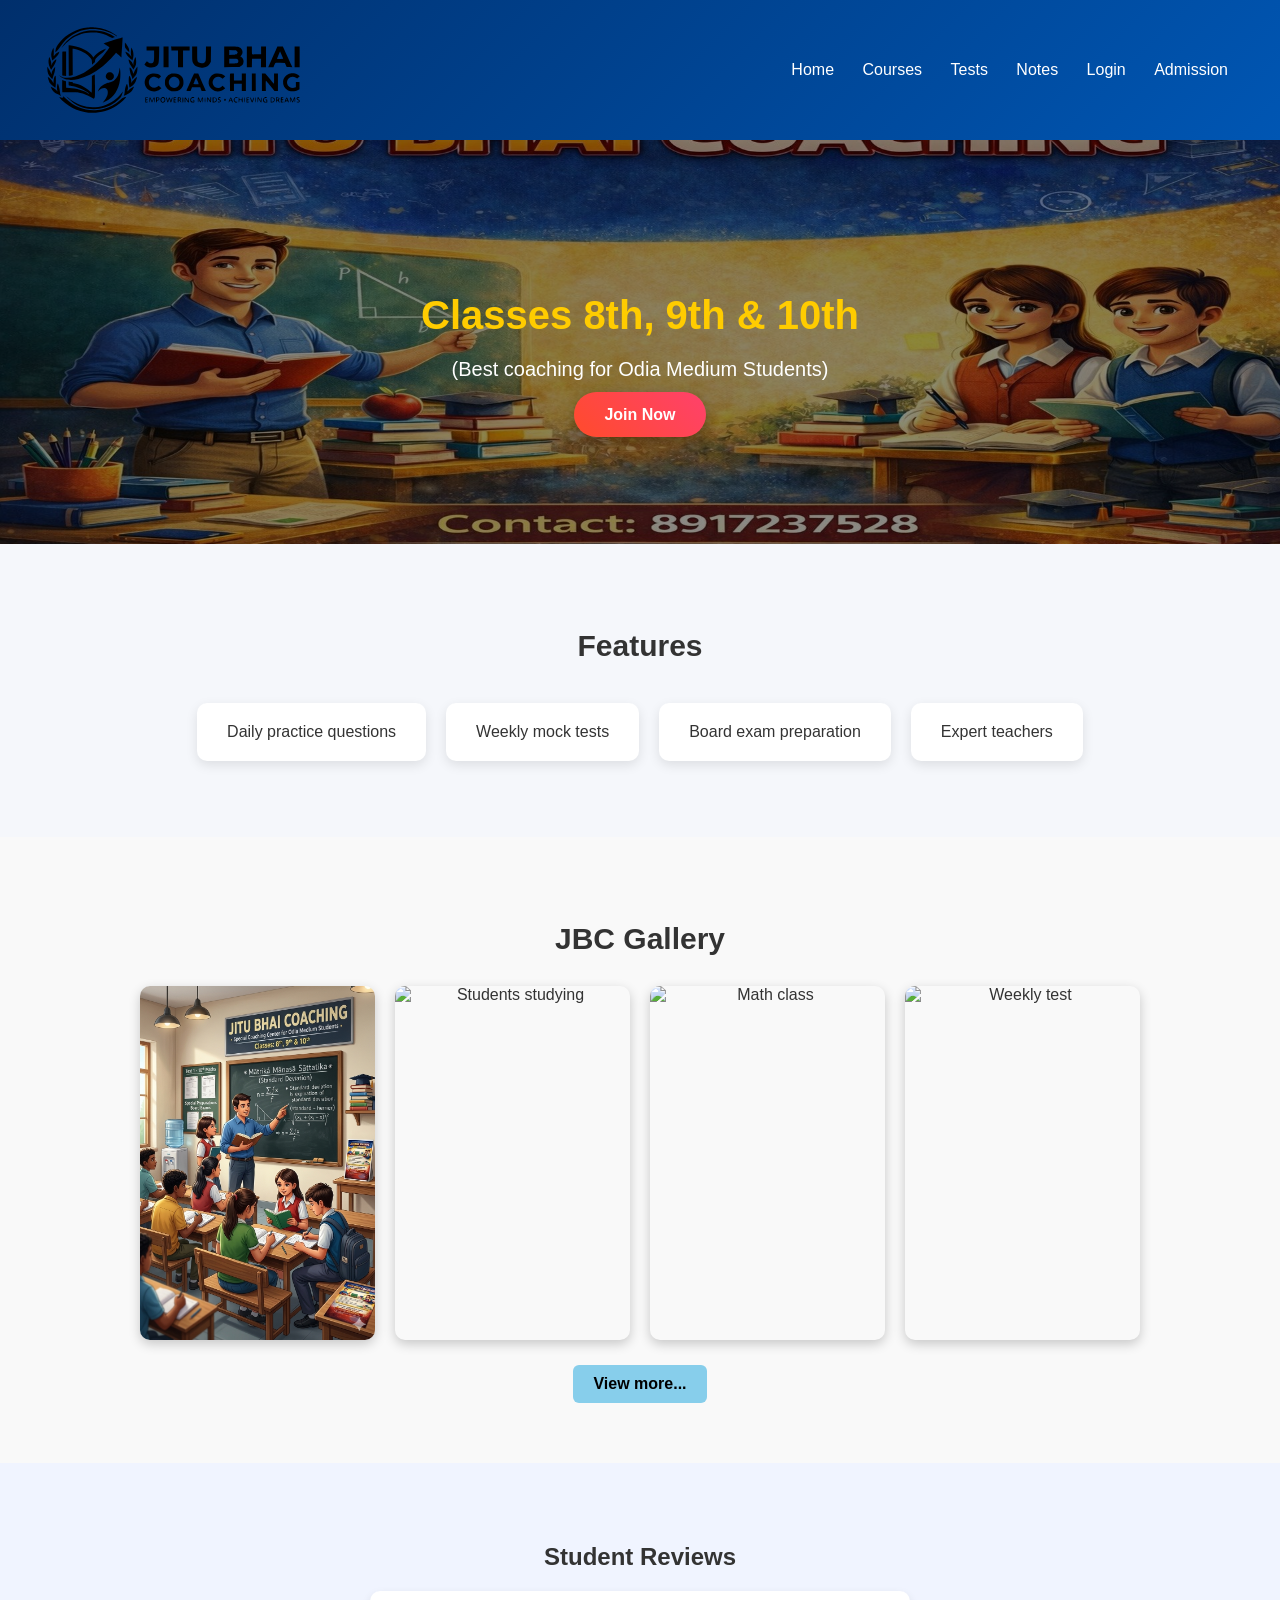
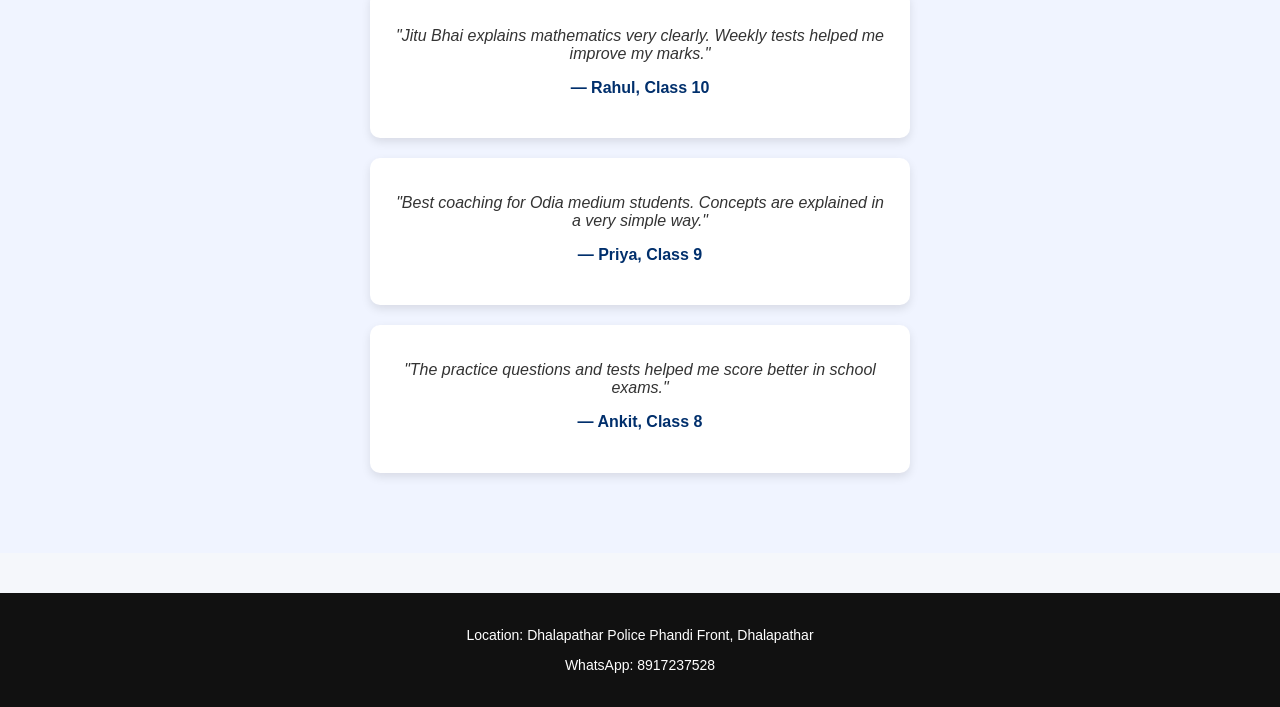
==== index.html @ 5bc45922 "Update index.html" ====
<!DOCTYPE html>
<html>
<head>

<title>Jitu Bhai Coaching</title>

<link rel="stylesheet" href="css/style.css">

</head>

<body>

<header>

<div class="logo-container">
<img src="images/logo.svg" class="logo">
</div>

<nav>

<a href="index.html">Home</a>
<a href="courses.html">Courses</a>
<a href="tests.html">Tests</a>
<a href="materials.html">Notes</a>
<a href="login.html">Login</a>
<a href="admission.html">Admission</a>

</nav>

</header>

<section class="hero">

<h2 class="hero-title">Classes 8th, 9th & 10th</h2>

<p class="hero-subtitle">(Best coaching for Odia Medium Students)</p>

<a class="btn" href="register.html">Join Now</a>

</section>

<section class="features">

<h2>Features</h2>

<ul>

<li>Daily practice questions</li>
<li>Weekly mock tests</li>
<li>Board exam preparation</li>
<li>Expert teachers</li>

</ul>

</section>

<section class="gallery">

<h2>JBC Gallery</h2>

<div class="gallery-container">

<img src="images/class1.jpg" alt="Classroom teaching">
<img src="images/class2.jpg" alt="Students studying">
<img src="images/class3.jpg" alt="Math class">
<img src="images/class4.jpg" alt="Weekly test">

</div>

<a href="gallery.html" class="view-more">View more...</a>

</section>

<section class="testimonials">

<h2>Student Reviews</h2>

<div class="testimonial">

<p>"Jitu Bhai explains mathematics very clearly. Weekly tests helped me improve my marks."</p>
<h4>— Rahul, Class 10</h4>

</div>

<div class="testimonial">

<p>"Best coaching for Odia medium students. Concepts are explained in a very simple way."</p>
<h4>— Priya, Class 9</h4>

</div>

<div class="testimonial">

<p>"The practice questions and tests helped me score better in school exams."</p>
<h4>— Ankit, Class 8</h4>

</div>

</section>

  
<footer>

<p>Location: Dhalapathar Police Phandi Front, Dhalapathar</p>
<p>WhatsApp: 8917237528</p>

</footer>

</body>
</html>
---- css/style.css ----
/* GENERAL */

body{
font-family: 'Segoe UI', Arial, sans-serif;
margin:0;
background:#f5f7fb;
color:#333;
}

/* HEADER */
.logo-container{
display:flex;
align-items:center;
gap:10px;
}

.logo{
max-height:90px;
width:auto;
}

header{
background:linear-gradient(135deg,#002f6c,#0056b3);
color:white;
padding:10px 40px;
display:flex;
justify-content:space-between;
align-items:center;
min-height:120px;
}

header h1{
margin:0;
font-size:26px;
letter-spacing:1px;
}

/* NAVIGATION */

nav a{
color:white;
margin:0 12px;
text-decoration:none;
font-weight:500;
position:relative;
}

nav a::after{
content:"";
position:absolute;
width:0%;
height:2px;
left:0;
bottom:-4px;
background:white;
transition:0.3s;
}

nav a:hover::after{
width:100%;
}

/* HERO SECTION */

.hero{
position:relative;
background:url("../images/banner.jpg");
background-size:cover;
background-position:center;
text-align:center;
padding:120px 20px;
}

/* DARK OVERLAY */

.hero::before{
content:"";
position:absolute;
top:0;
left:0;
width:100%;
height:100%;
background:rgba(0,0,0,0.45);
}

/* HERO TEXT */

.hero-title{
position:relative;
color:#ffcc00;
font-size:40px;
margin-bottom:10px;
}

.hero-subtitle{
position:relative;
color:white;
font-size:20px;
margin-bottom:25px;
}

/* BUTTON */

.btn{
position:relative;
background:linear-gradient(45deg,#ff4b2b,#ff416c);
color:white;
padding:14px 30px;
border-radius:30px;
text-decoration:none;
font-weight:bold;
box-shadow:0 4px 12px rgba(0,0,0,0.3);
transition:0.3s;
}

.btn:hover{
transform:translateY(-3px);
box-shadow:0 6px 18px rgba(0,0,0,0.4);
}

/* FEATURES SECTION */

.features{
padding:60px 20px;
text-align:center;
}

.features h2{
font-size:30px;
margin-bottom:40px;
}

/* FEATURE LIST AS CARDS */

.features ul{
list-style:none;
padding:0;
display:flex;
flex-wrap:wrap;
justify-content:center;
gap:20px;
}

.features li{
background:white;
padding:20px 30px;
border-radius:10px;
box-shadow:0 4px 12px rgba(0,0,0,0.1);
font-weight:500;
transition:0.3s;
}

.features li:hover{
transform:translateY(-5px);
box-shadow:0 6px 18px rgba(0,0,0,0.15);
}

/* FOOTER */

footer{
background:#111;
color:white;
text-align:center;
padding:20px;
margin-top:40px;
font-size:14px;
}

/* MOBILE RESPONSIVE */

@media(max-width:768px){

header{
min-height:90px;
flex-direction:column;
text-align:center;
}

.logo{
max-height:70px;
}

.hero-title{
font-size:30px;
}

.hero-subtitle{
font-size:18px;
}

.features ul{
flex-direction:column;
}

}

/* COURSE PAGE HEADER */

.course-header{
text-align:center;
padding:40px;
background:linear-gradient(135deg,#0044cc,#007bff);
color:white;
}

/* COURSE CONTAINER */

.course-container{
display:flex;
justify-content:center;
gap:30px;
padding:50px;
flex-wrap:wrap;
}

/* COURSE CARDS */

.course-card{
background:white;
width:260px;
padding:25px;
border-radius:12px;
text-align:center;
box-shadow:0 6px 20px rgba(0,0,0,0.15);
transition:0.3s;
}

.course-card:hover{
transform:translateY(-8px);
}

/* COURSE TITLE */

.course-card h2{
color:#002f6c;
margin-bottom:15px;
}

/* COURSE LIST */

.course-card ul{
list-style:none;
padding:0;
}

.course-card li{
padding:6px 0;
}

/* BUTTON */

.course-btn{
display:inline-block;
margin-top:15px;
padding:10px 20px;
background:#ff4b2b;
color:white;
text-decoration:none;
border-radius:6px;
font-weight:bold;
}

.course-btn:hover{
background:#e6391f;
}

.testimonials{
background:#f0f4ff;
padding:60px 20px;
text-align:center;
}

.testimonial{
background:white;
max-width:500px;
margin:20px auto;
padding:20px;
border-radius:10px;
box-shadow:0 4px 10px rgba(0,0,0,0.1);
}

.testimonial p{
font-style:italic;
}

.testimonial h4{
margin-top:10px;
color:#002f6c;
}

.gallery{
padding:60px 20px;
text-align:center;
background:#f9f9f9;
}

.gallery h2{
margin-bottom:30px;
font-size:30px;
}

.gallery-container{
display:grid;
grid-template-columns:repeat(auto-fit,minmax(200px,1fr));
gap:20px;
max-width:1000px;
margin:auto;
}

.gallery-container img{
width:100%;
border-radius:10px;
box-shadow:0 4px 12px rgba(0,0,0,0.2);
transition:0.3s;
}

.gallery-container img:hover{
transform:scale(1.05);
}

.view-more{
display:inline-block;
margin-top:25px;
padding:10px 20px;
background:skyblue;
color:black;
text-decoration:none;
font-weight:bold;
border-radius:6px;
transition:0.3s;
}

.view-more:hover{
background:#5ec6e8;
}
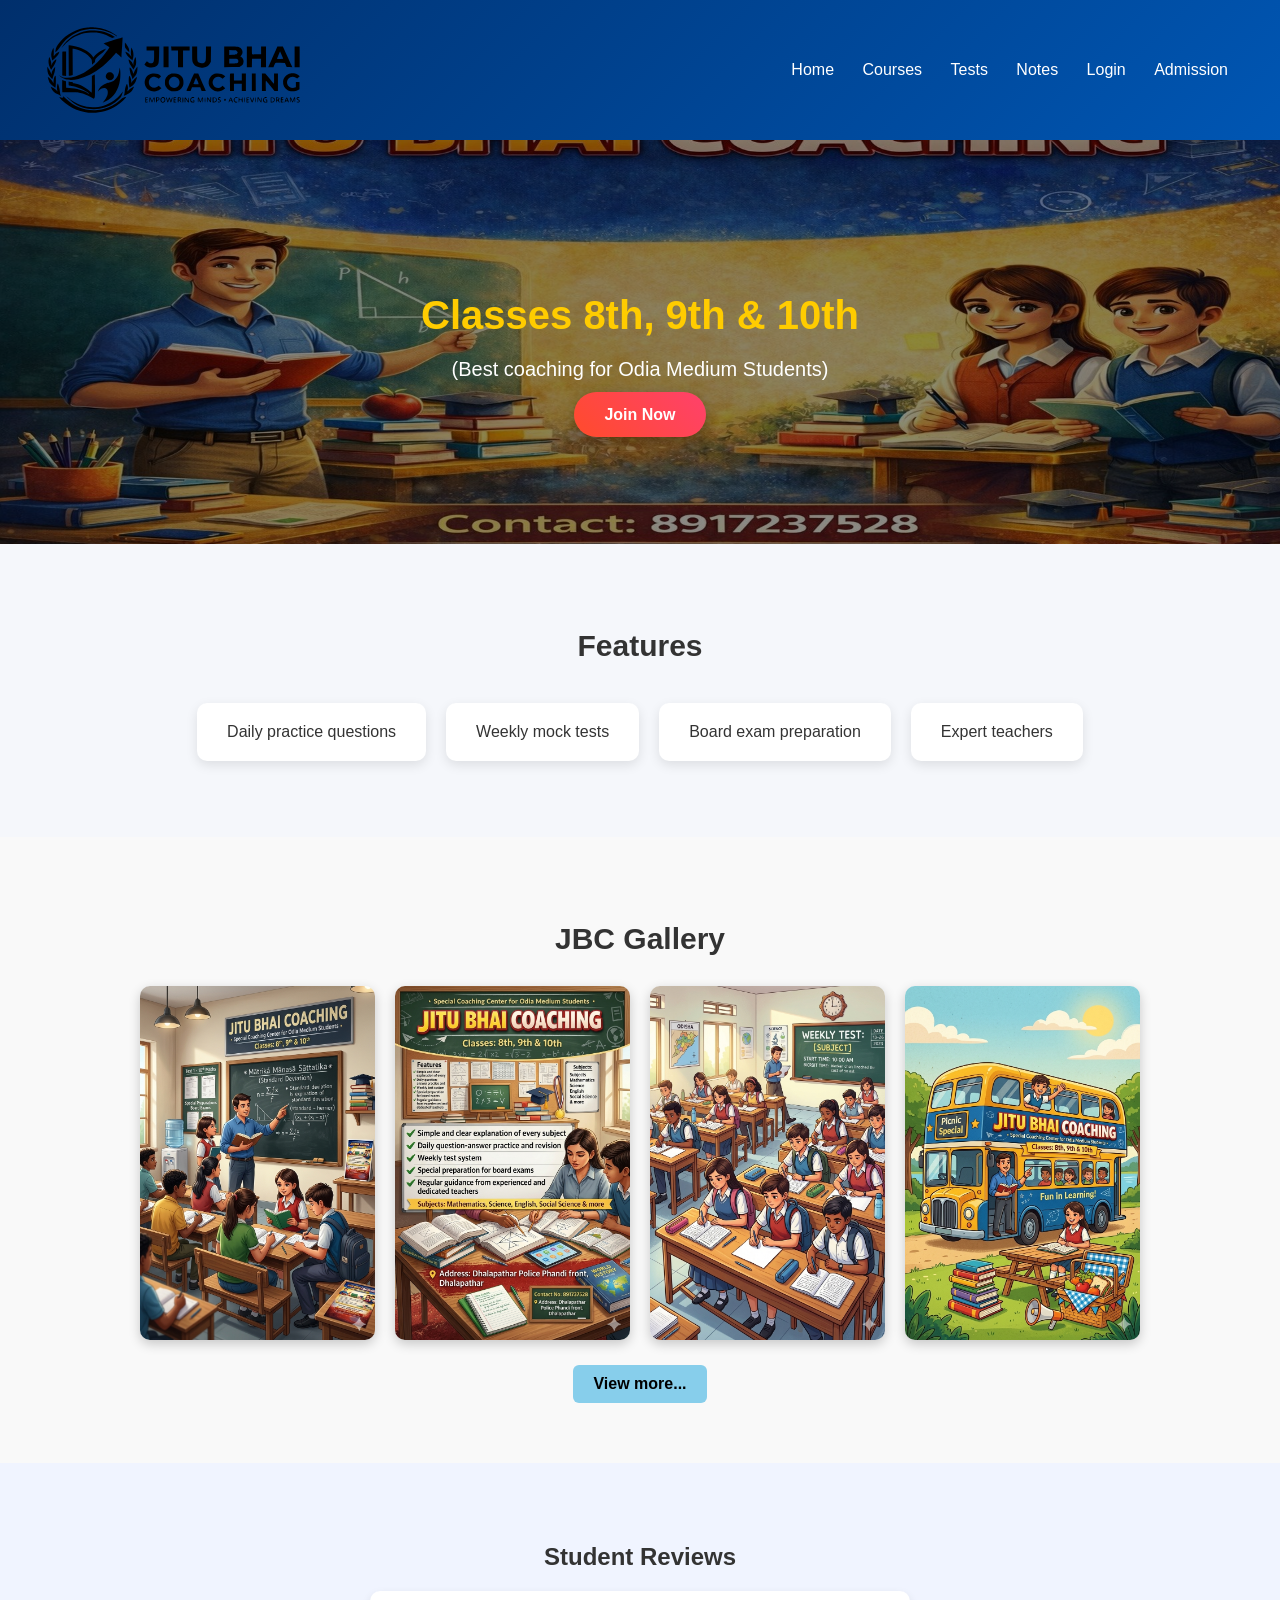
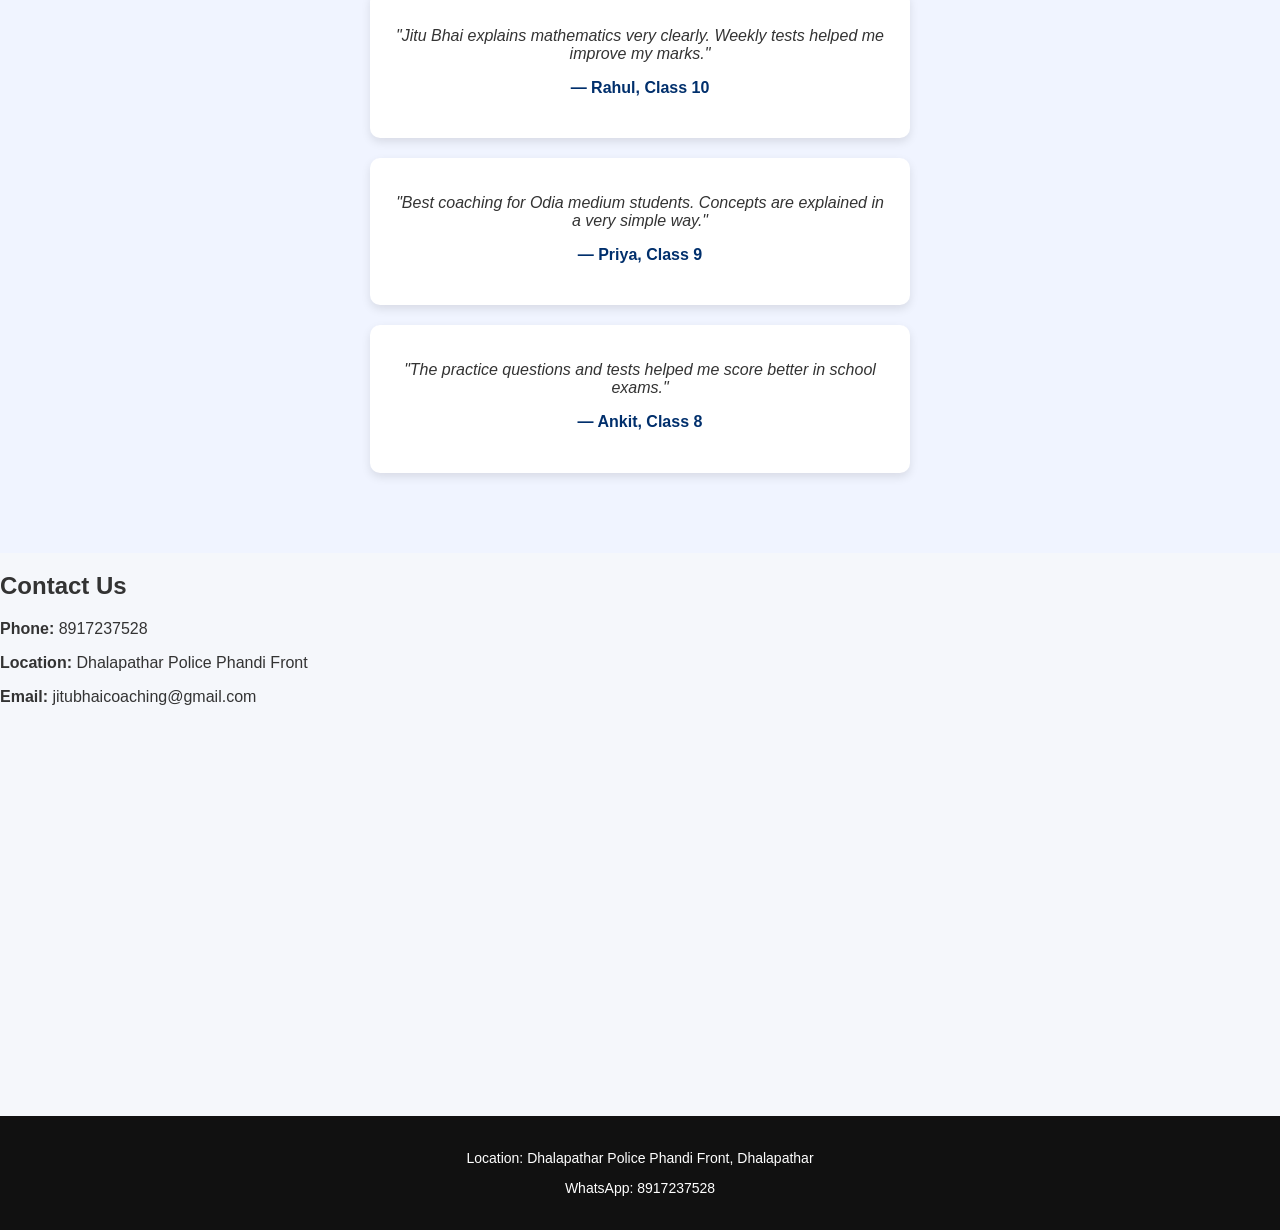
==== commit 97b3fa06: "Update index.html" ====
--- a/index.html
+++ b/index.html
@@ -98,6 +98,36 @@
 
 </section>
 
+<section class="contact">
+
+<h2>Contact Us</h2>
+
+<div class="contact-container">
+
+<div class="contact-info">
+
+<p><strong>Phone:</strong> 8917237528</p>
+<p><strong>Location:</strong> Dhalapathar Police Phandi Front</p>
+<p><strong>Email:</strong> jitubhaicoaching@gmail.com</p>
+
+</div>
+
+<div class="map">
+
+<iframe
+src="https://www.google.com/maps/embed?pb=!1m18!1m12!1m3!1d3742.4701842944164!2d85.38466767502267!3d20.280796381187873!2m3!1f0!2f0!3f0!3m2!1i1024!2i768!4f13.1!3m3!1m2!1s0x3a18f7220537f923%3A0xf1464c77729b14f!2sJITU%20BHAI%20COACHING!5e0!3m2!1sen!2sin!4v1773714505773!5m2!1sen!2sin"
+width="100%"
+height="350"
+style="border:0;"
+allowfullscreen=""
+loading="lazy">
+</iframe>
+
+</div>
+
+</div>
+
+</section>
   
 <footer>
 
--- a/css/style.css
+++ b/css/style.css
@@ -333,3 +333,4 @@
 .view-more:hover{
 background:#5ec6e8;
 }
+
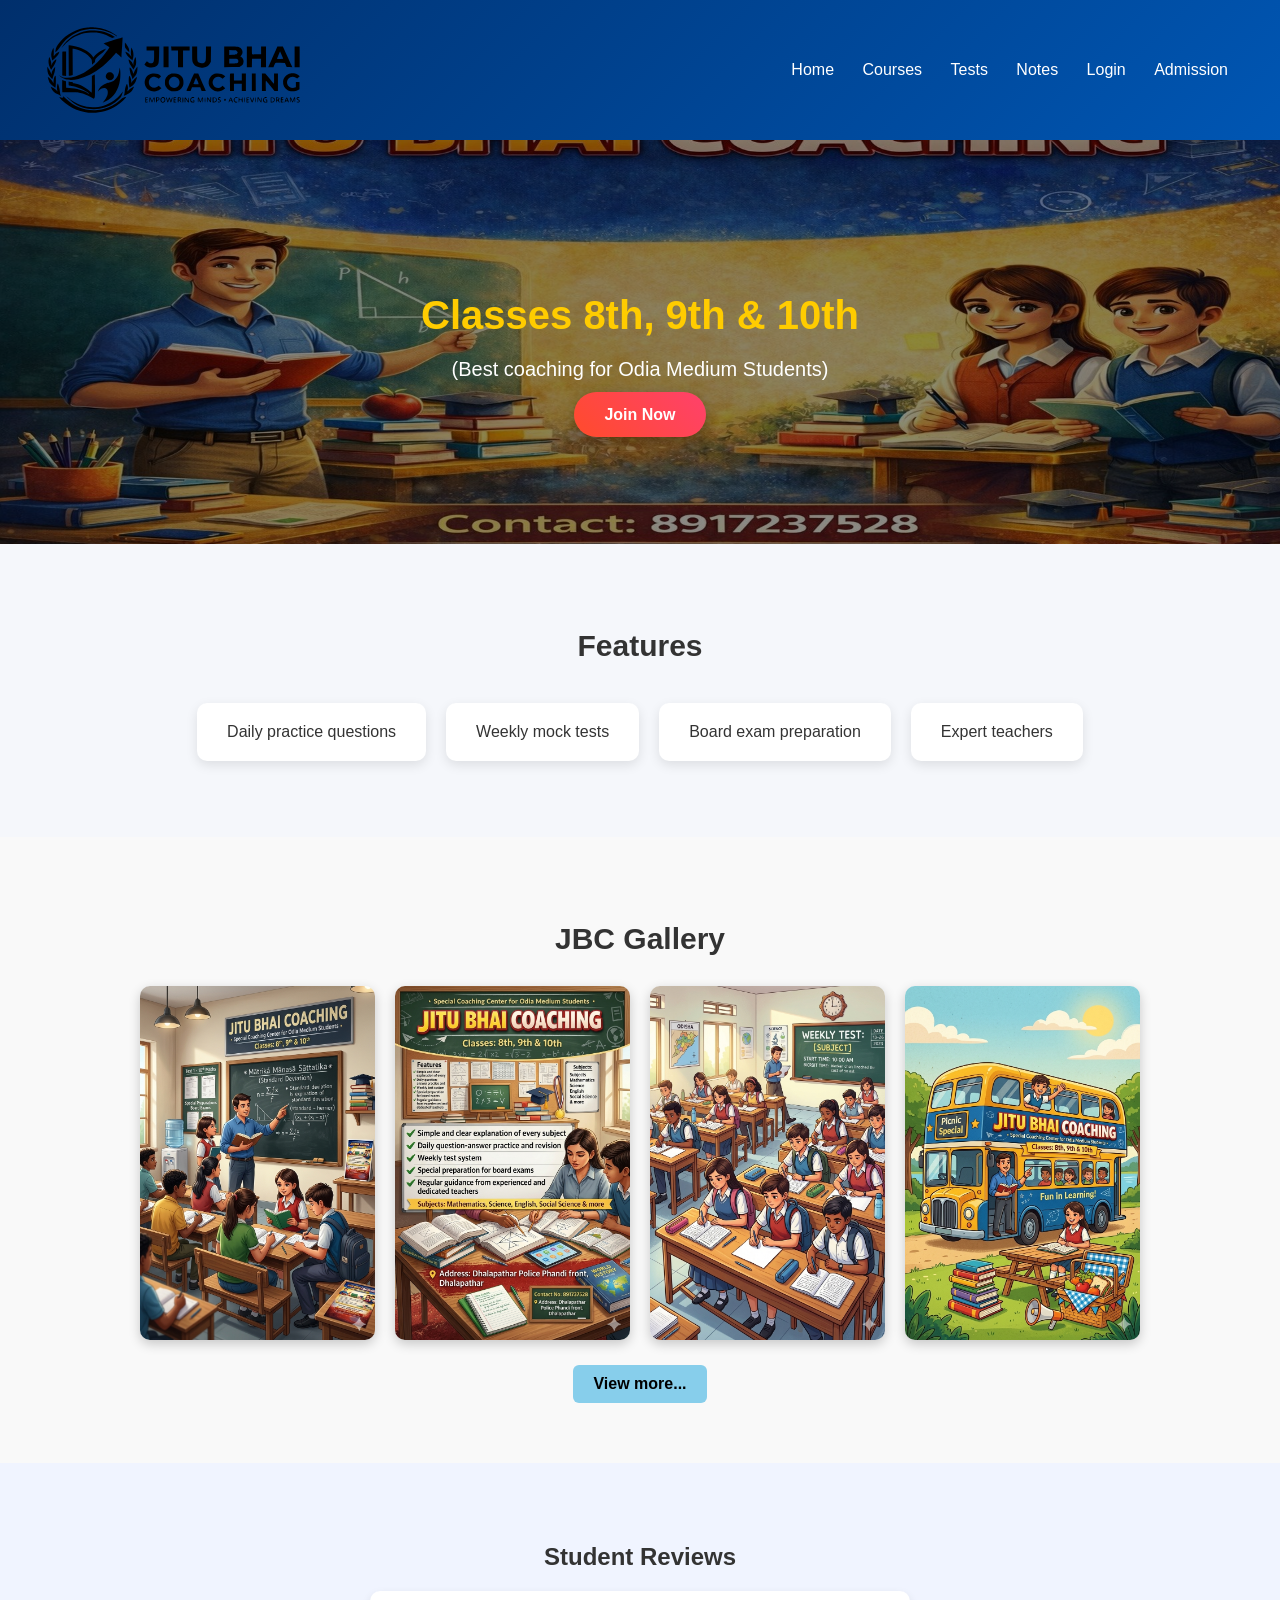
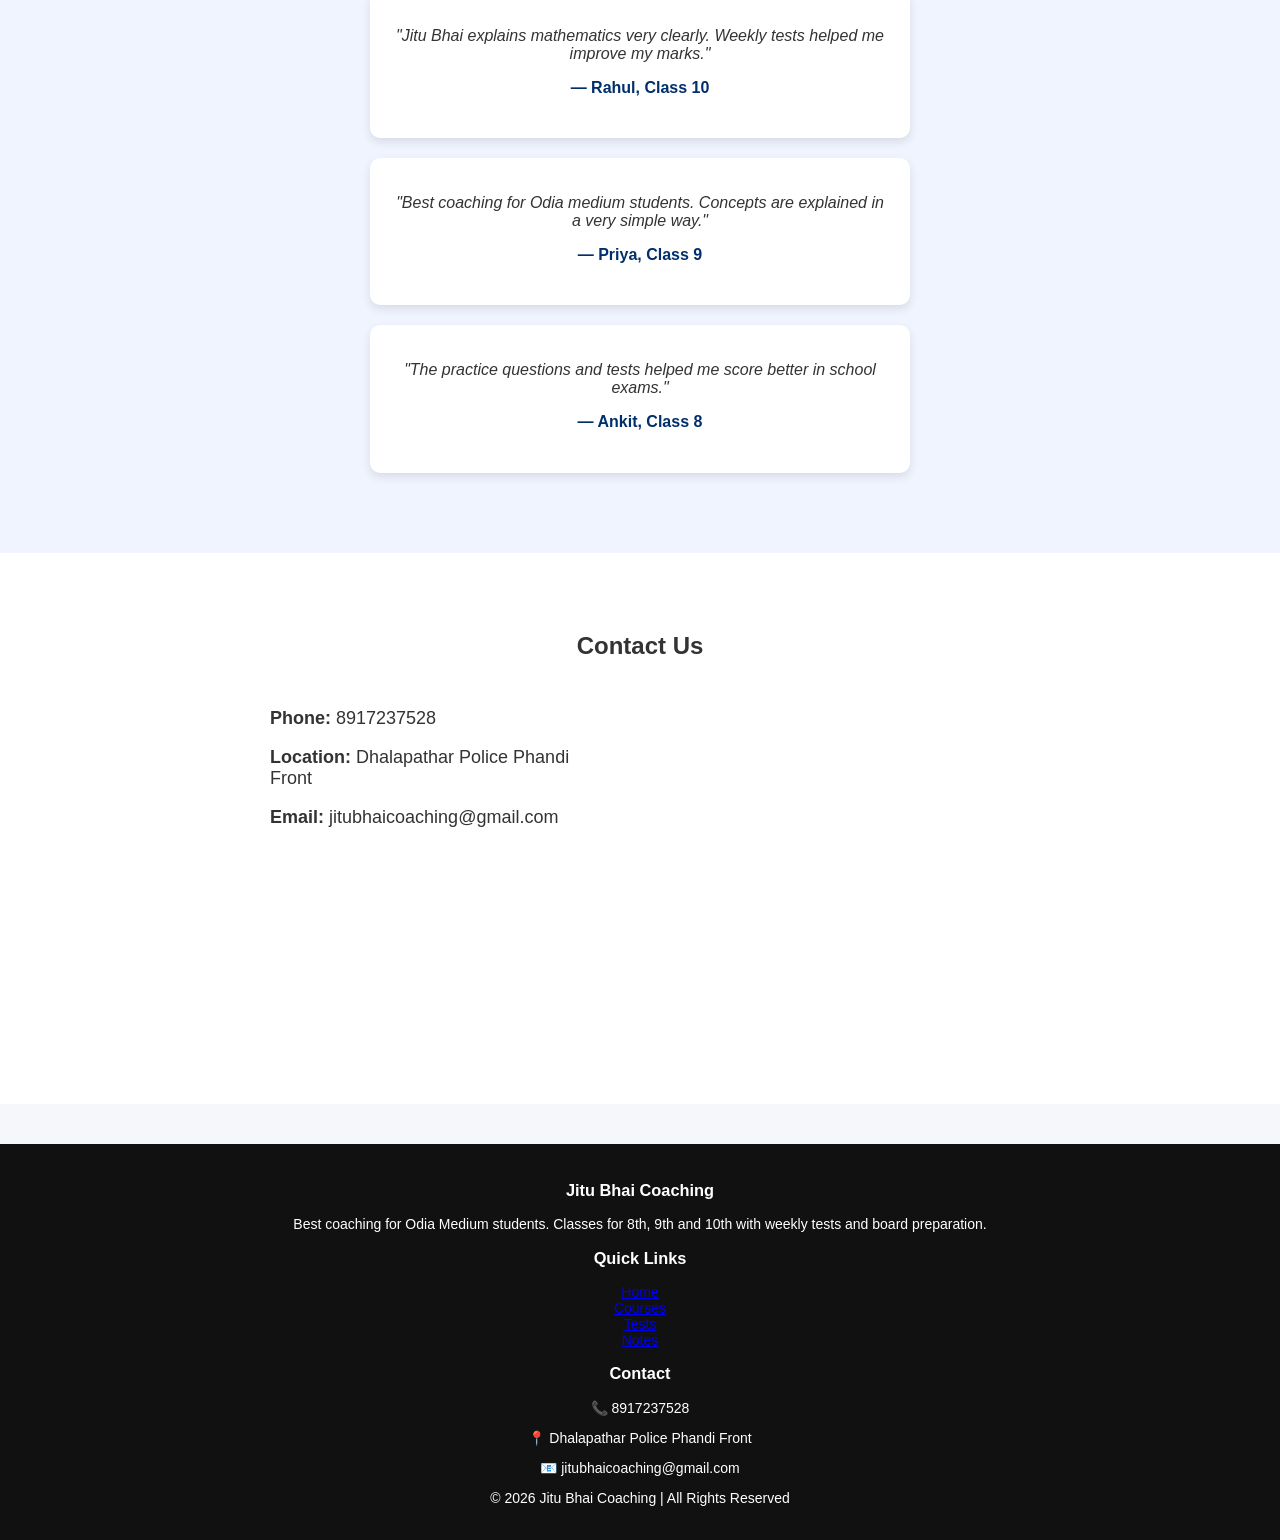
==== commit ecd4988a: "Update index.html" ====
--- a/index.html
+++ b/index.html
@@ -129,10 +129,35 @@
 
 </section>
   
-<footer>
+<footer class="footer">
 
-<p>Location: Dhalapathar Police Phandi Front, Dhalapathar</p>
-<p>WhatsApp: 8917237528</p>
+<div class="footer-container">
+
+<div class="footer-box">
+<h3>Jitu Bhai Coaching</h3>
+<p>Best coaching for Odia Medium students. Classes for 8th, 9th and 10th with weekly tests and board preparation.</p>
+</div>
+
+<div class="footer-box">
+<h3>Quick Links</h3>
+<a href="index.html">Home</a><br>
+<a href="courses.html">Courses</a><br>
+<a href="tests.html">Tests</a><br>
+<a href="materials.html">Notes</a>
+</div>
+
+<div class="footer-box">
+<h3>Contact</h3>
+<p>📞 8917237528</p>
+<p>📍 Dhalapathar Police Phandi Front</p>
+<p>📧 jitubhaicoaching@gmail.com</p>
+</div>
+
+</div>
+
+<div class="footer-bottom">
+<p>© 2026 Jitu Bhai Coaching | All Rights Reserved</p>
+</div>
 
 </footer>
 
--- a/css/style.css
+++ b/css/style.css
@@ -334,3 +334,27 @@
 background:#5ec6e8;
 }
 
+.contact{
+padding:60px 20px;
+background:#ffffff;
+text-align:center;
+}
+
+.contact-container{
+display:flex;
+flex-wrap:wrap;
+justify-content:center;
+gap:40px;
+margin-top:30px;
+}
+
+.contact-info{
+max-width:300px;
+font-size:18px;
+text-align:left;
+}
+
+.map{
+width:400px;
+max-width:100%;
+}
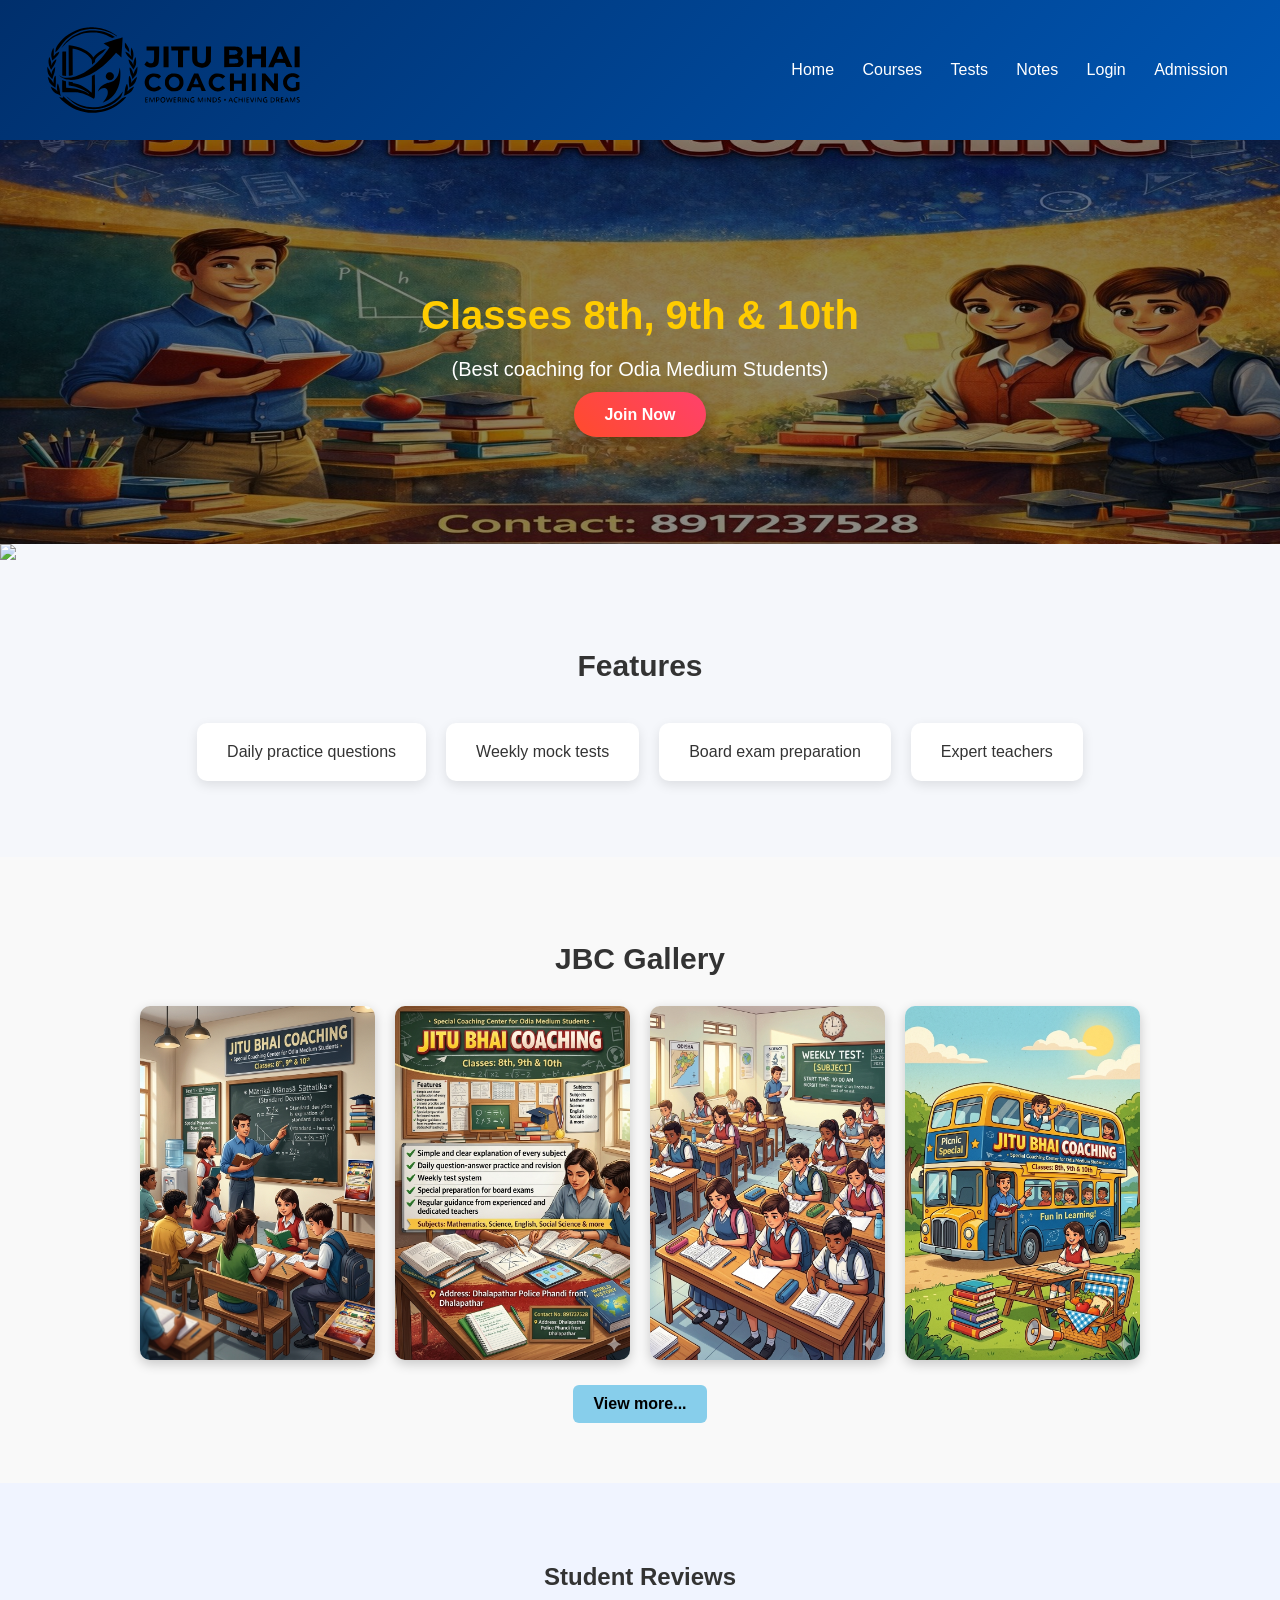
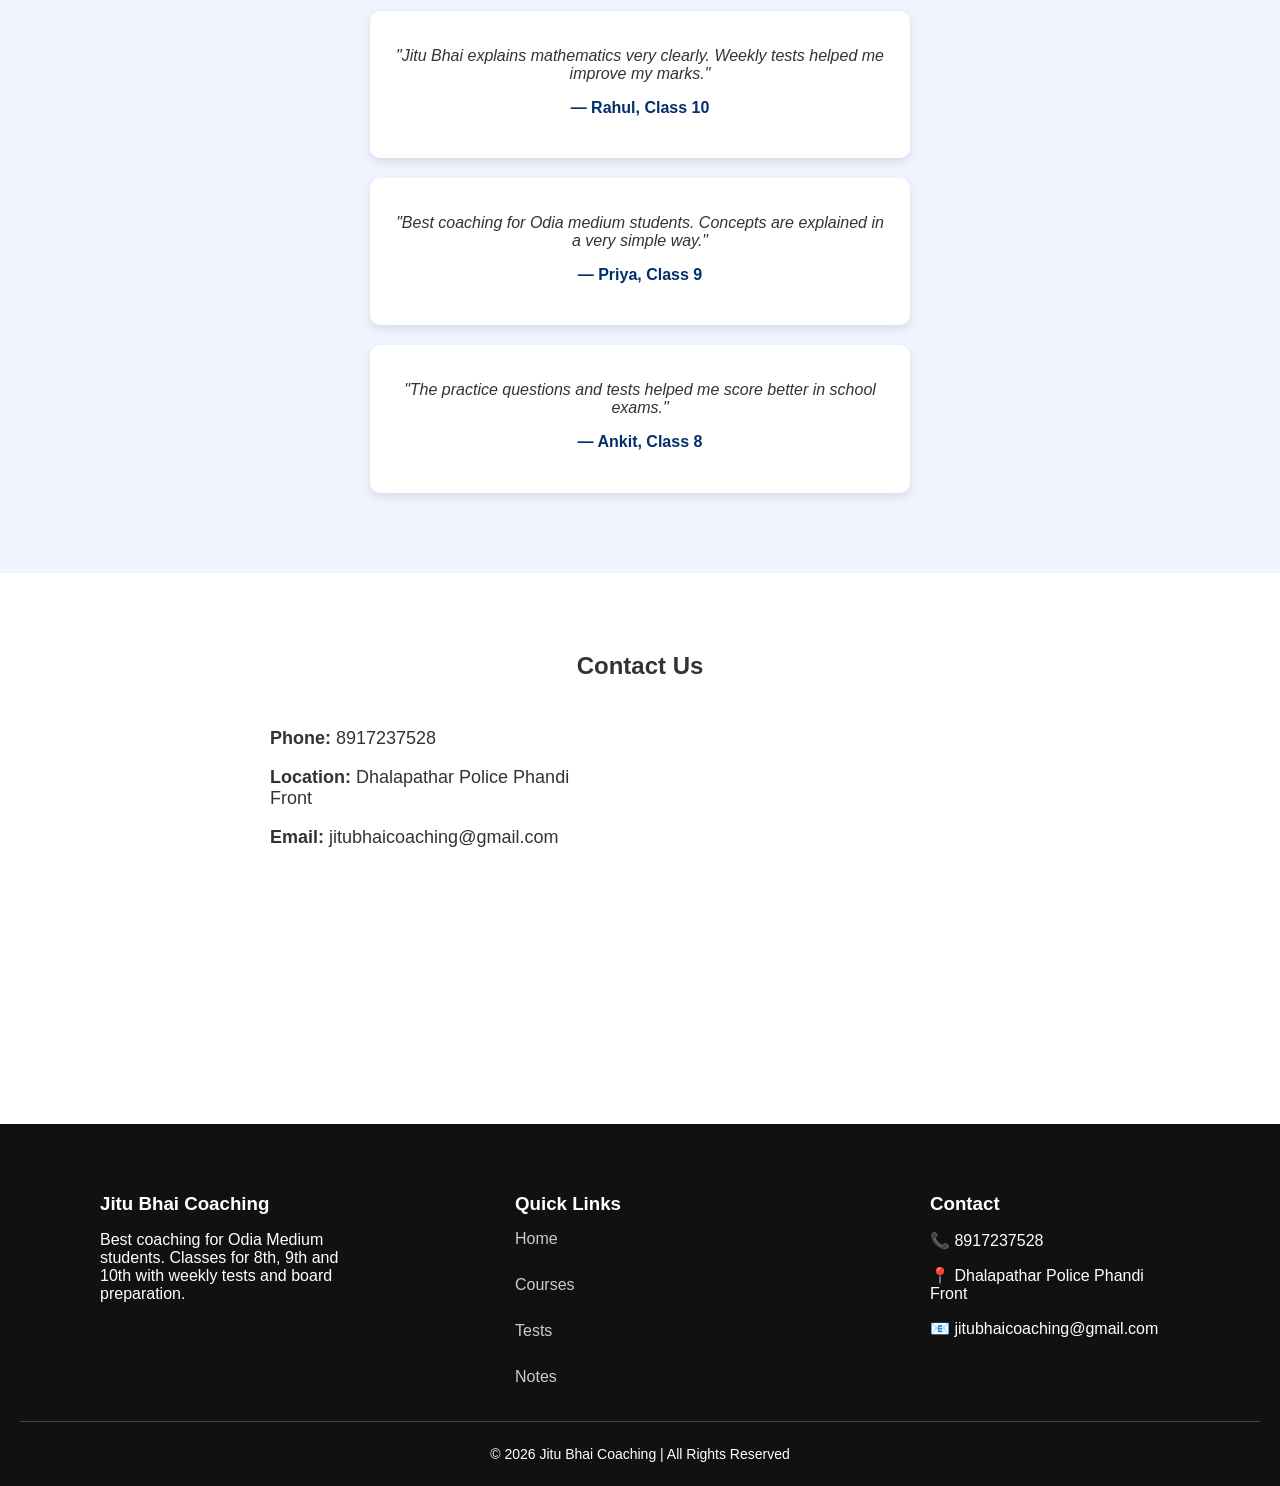
==== commit 227ba925: "Update index.html" ====
--- a/index.html
+++ b/index.html
@@ -39,6 +39,10 @@
 
 </section>
 
+<a href="https://wa.me/918917237528" class="whatsapp-float" target="_blank">
+<img src="images/whatsapp.svg" width="35">
+</a>
+  
 <section class="features">
 
 <h2>Features</h2>
--- a/css/style.css
+++ b/css/style.css
@@ -157,12 +157,45 @@
 
 /* FOOTER */
 
-footer{
+.footer{
 background:#111;
 color:white;
-text-align:center;
-padding:20px;
-margin-top:40px;
+padding:40px 20px 10px;
+}
+
+.footer-container{
+display:flex;
+justify-content:space-between;
+flex-wrap:wrap;
+max-width:1100px;
+margin:auto;
+}
+
+.footer-box{
+width:250px;
+margin:10px;
+}
+
+.footer-box h3{
+margin-bottom:15px;
+}
+
+.footer-box a{
+color:#ccc;
+text-decoration:none;
+display:block;
+margin:5px 0;
+}
+
+.footer-box a:hover{
+color:white;
+}
+
+.footer-bottom{
+text-align:center;
+border-top:1px solid #444;
+margin-top:20px;
+padding-top:10px;
 font-size:14px;
 }
 
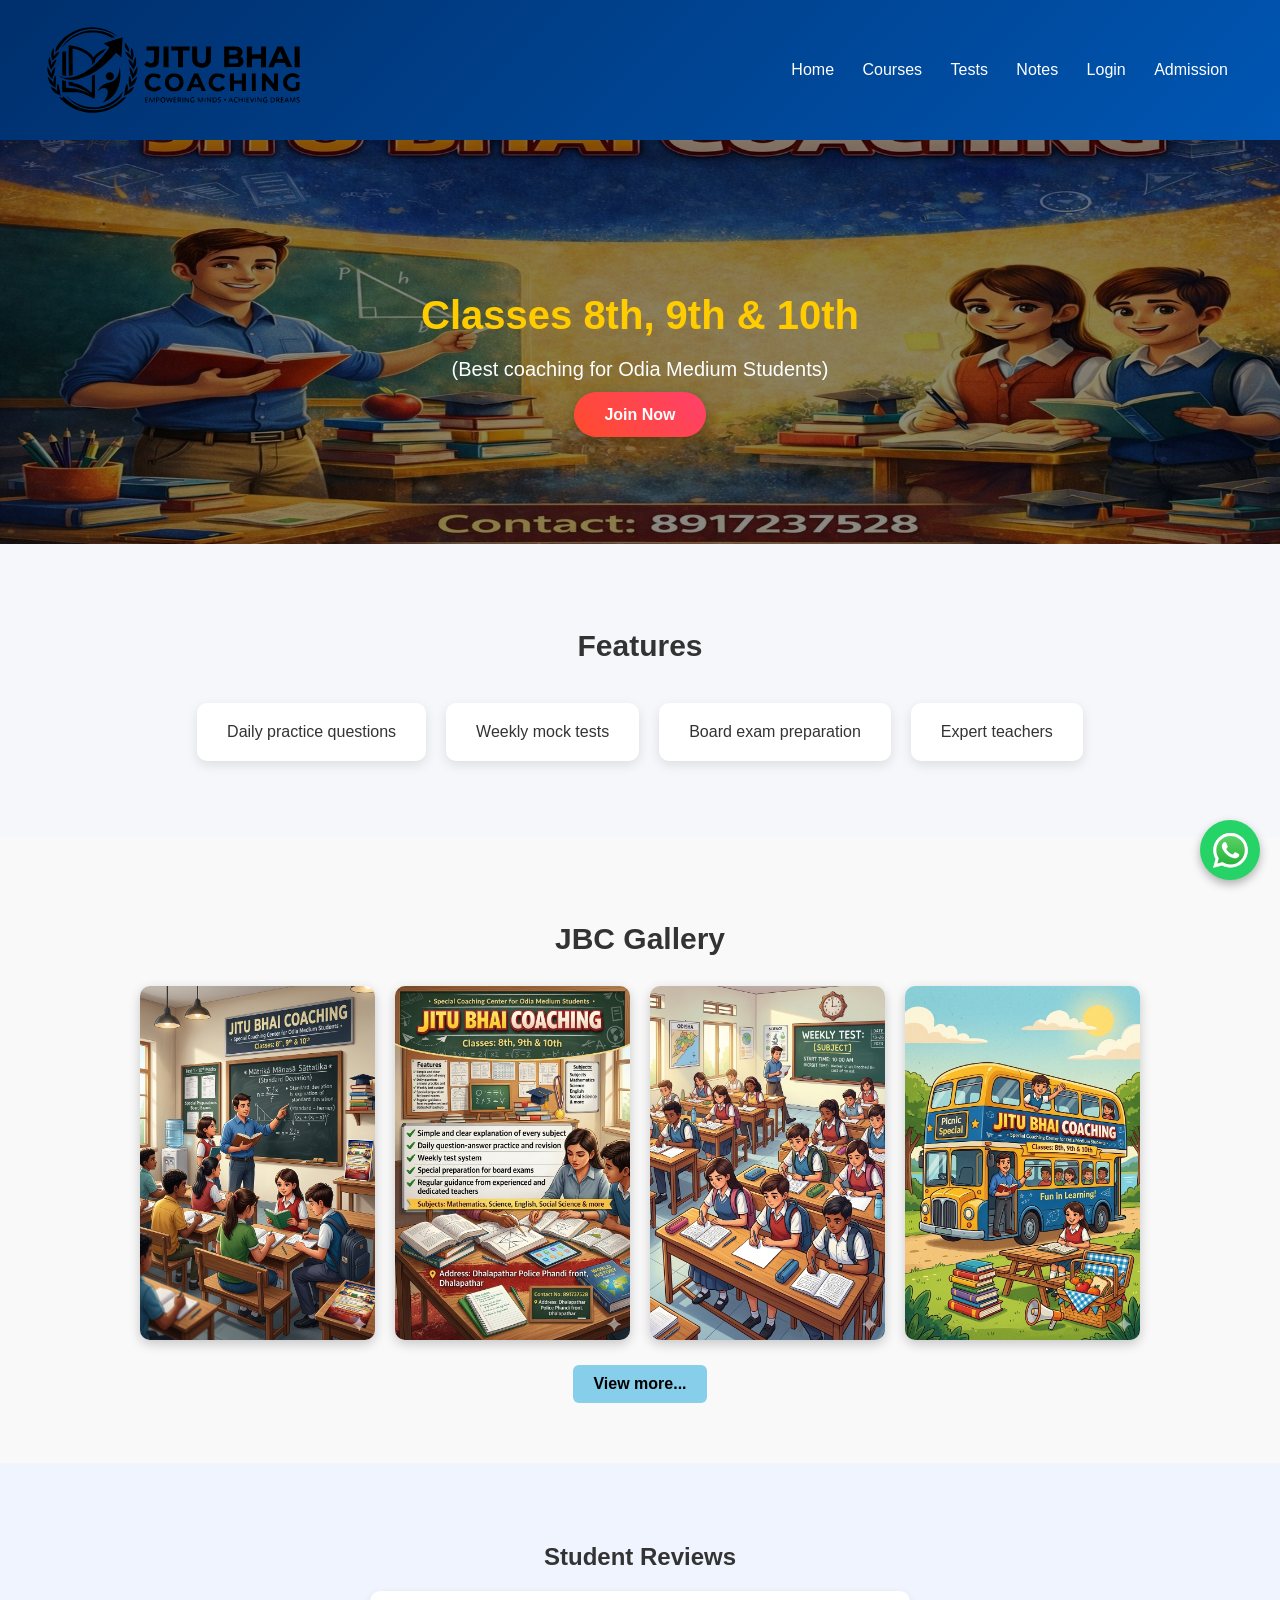
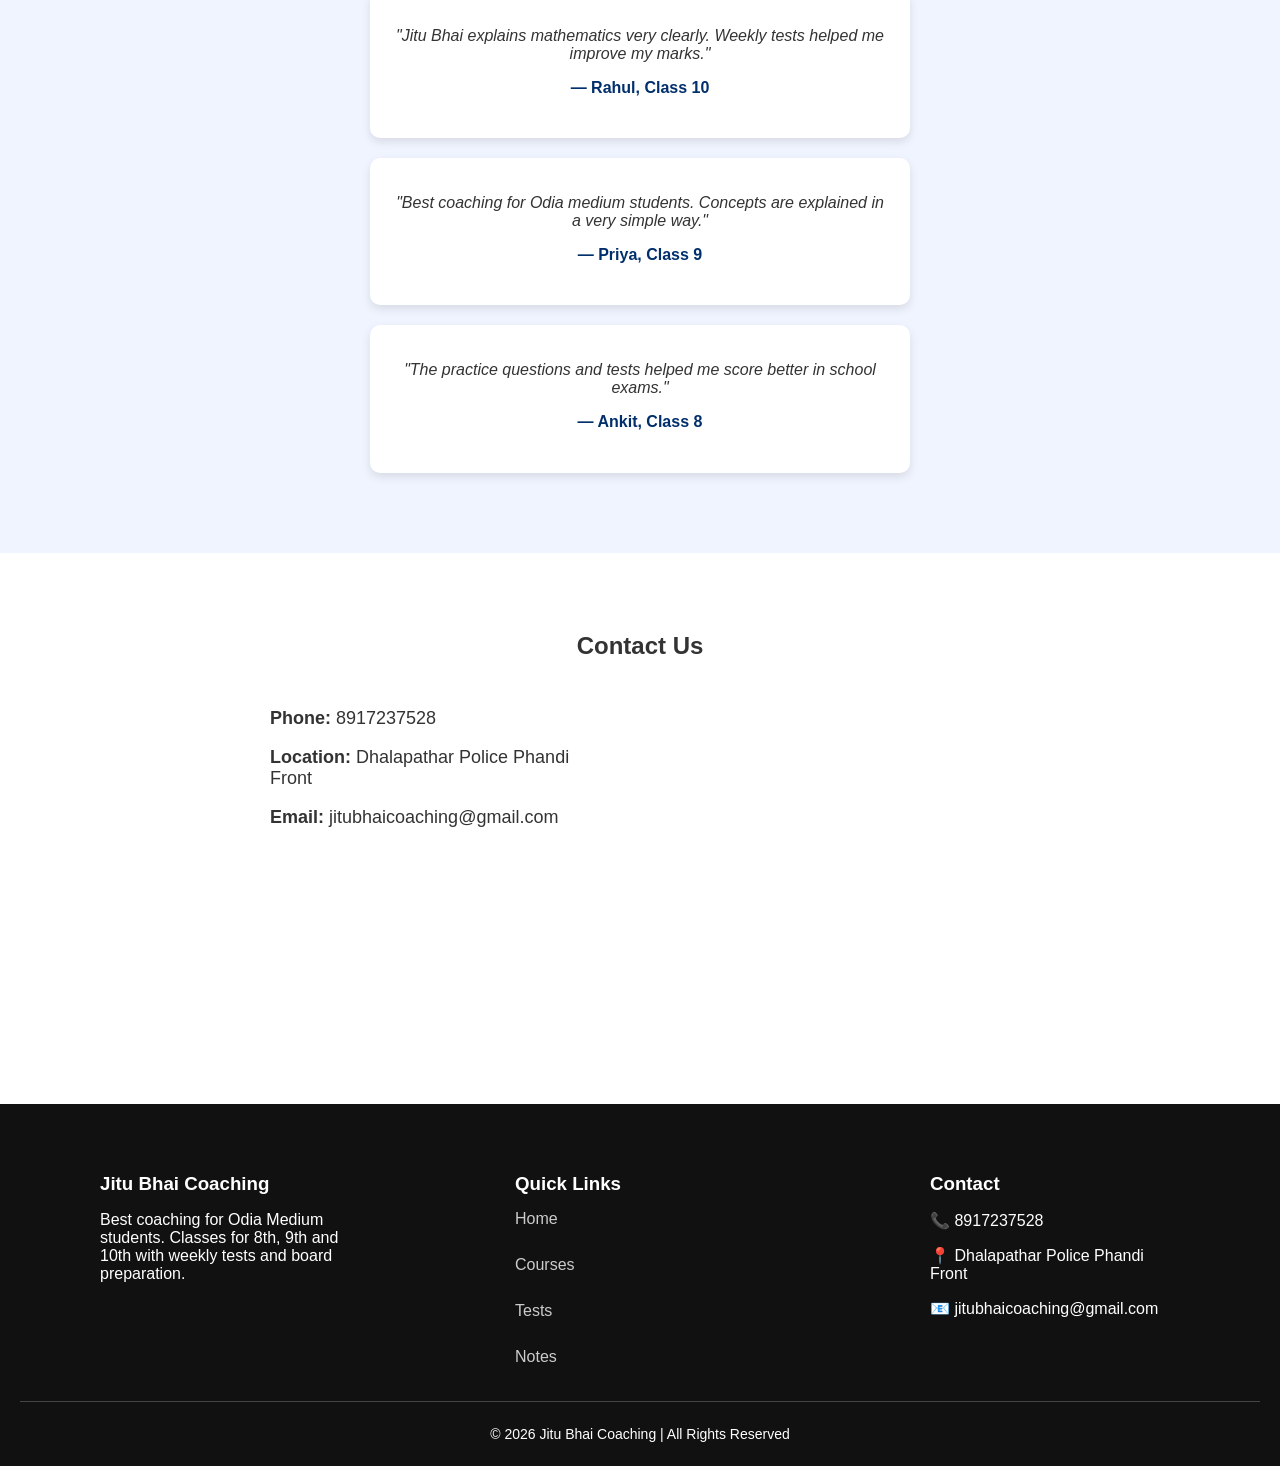
==== commit 7515ef59: "Update index.html" ====
--- a/index.html
+++ b/index.html
@@ -3,6 +3,8 @@
 <head>
 
 <title>Jitu Bhai Coaching</title>
+  <link rel="manifest" href="/manifest.json">
+<meta name="theme-color" content="#000000">
 
 <link rel="stylesheet" href="css/style.css">
 
--- a/css/style.css
+++ b/css/style.css
@@ -391,3 +391,40 @@
 width:400px;
 max-width:100%;
 }
+
+.whatsapp-float{
+position:fixed;
+bottom:20px;
+right:20px;
+background:#25D366;
+color:white;
+font-size:28px;
+width:60px;
+height:60px;
+display:flex;
+align-items:center;
+justify-content:center;
+border-radius:50%;
+text-decoration:none;
+box-shadow:0 4px 10px rgba(0,0,0,0.3);
+z-index:1000;
+transition:0.3s;
+}
+
+.whatsapp-float:hover{
+transform:scale(1.1);
+}
+
+button{
+padding:8px 15px;
+background:#28a745;
+color:white;
+border:none;
+border-radius:5px;
+cursor:pointer;
+}
+
+button:disabled{
+background:gray;
+cursor:not-allowed;
+}
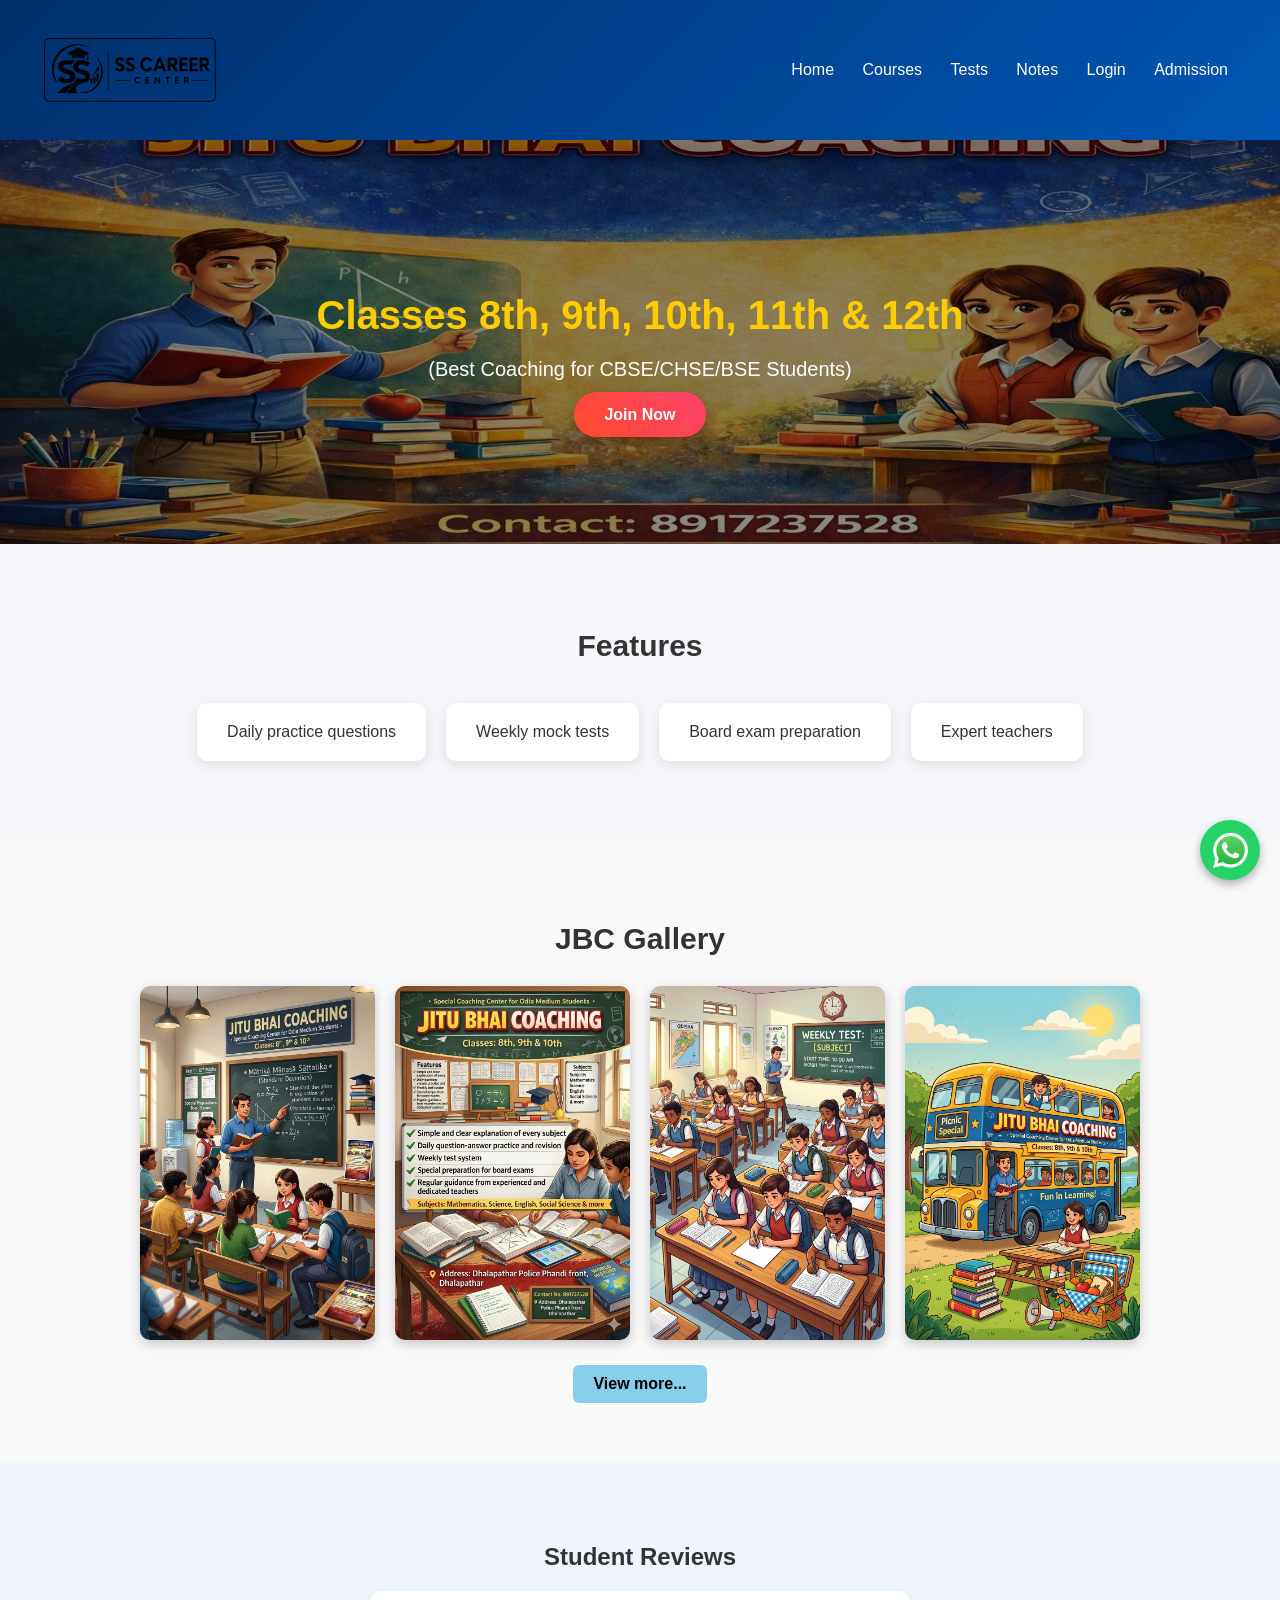
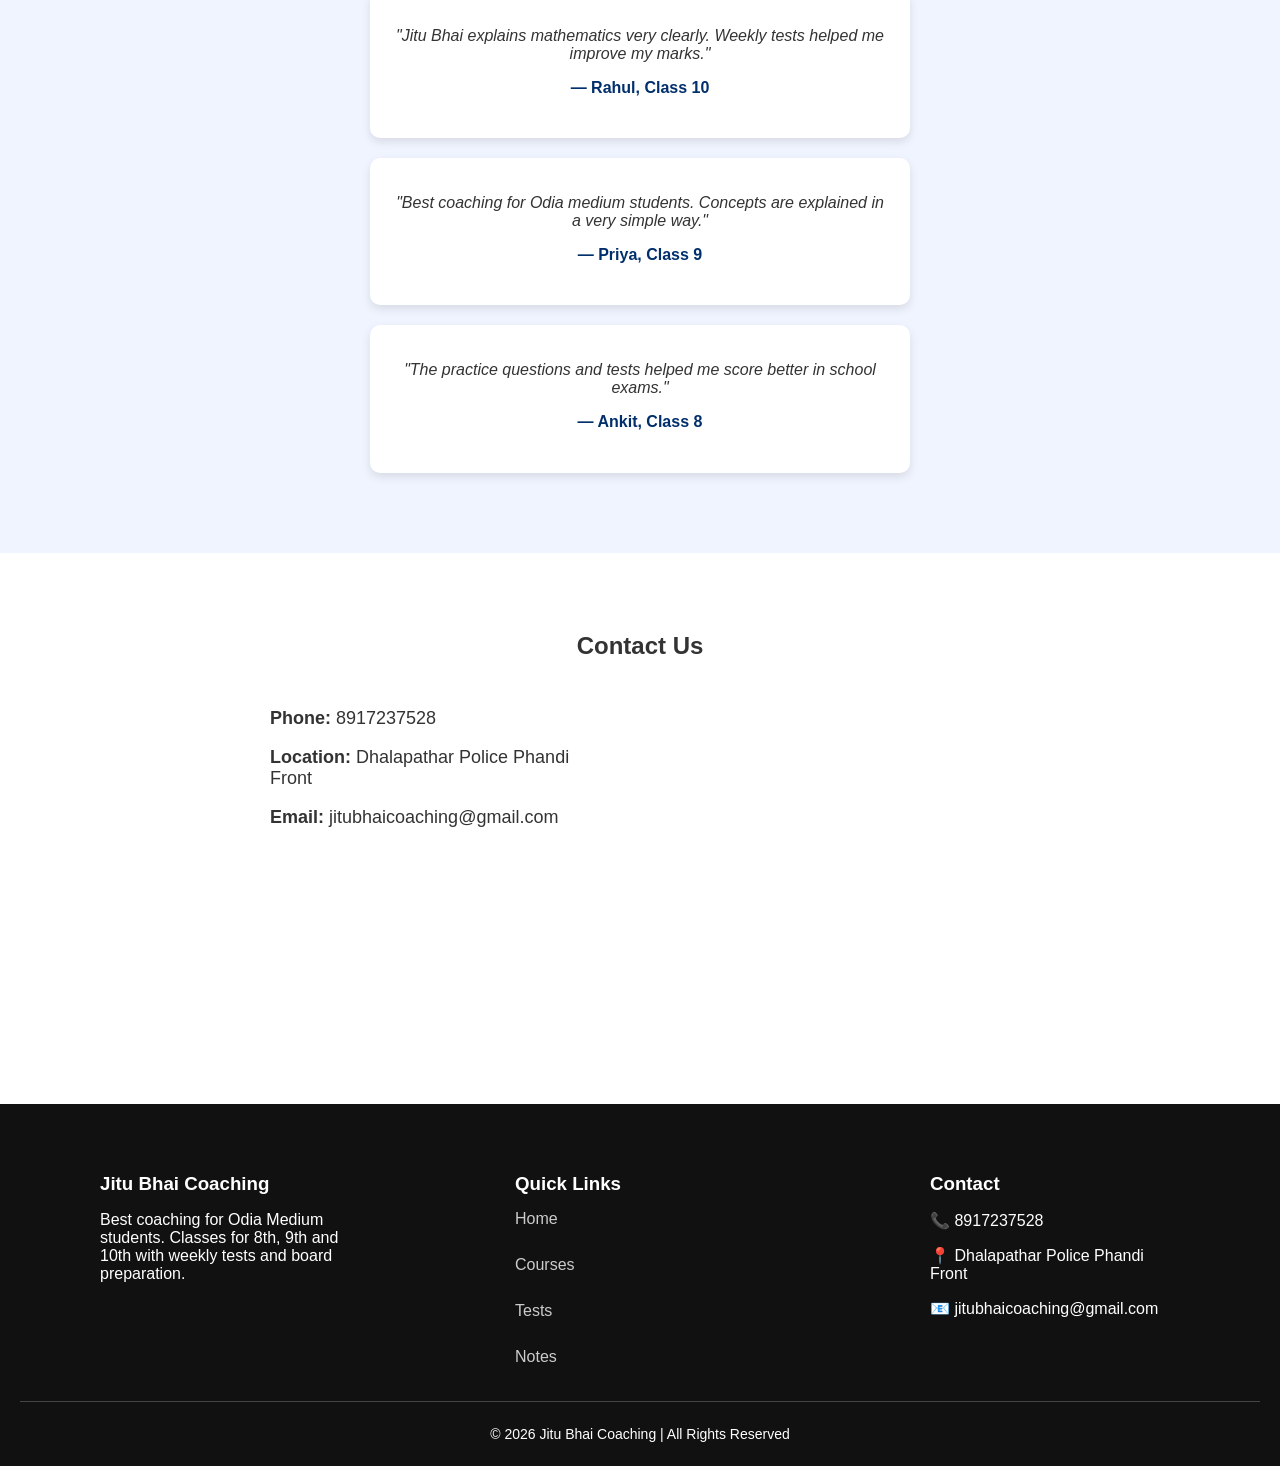
==== commit 276b9f8c: "Update index.html" ====
--- a/index.html
+++ b/index.html
@@ -33,9 +33,9 @@
 
 <section class="hero">
 
-<h2 class="hero-title">Classes 8th, 9th & 10th</h2>
+<h2 class="hero-title">Classes 8th, 9th, 10th, 11th & 12th</h2>
 
-<p class="hero-subtitle">(Best coaching for Odia Medium Students)</p>
+<p class="hero-subtitle">(Best Coaching for CBSE/CHSE/BSE Students)</p>
 
 <a class="btn" href="register.html">Join Now</a>
 
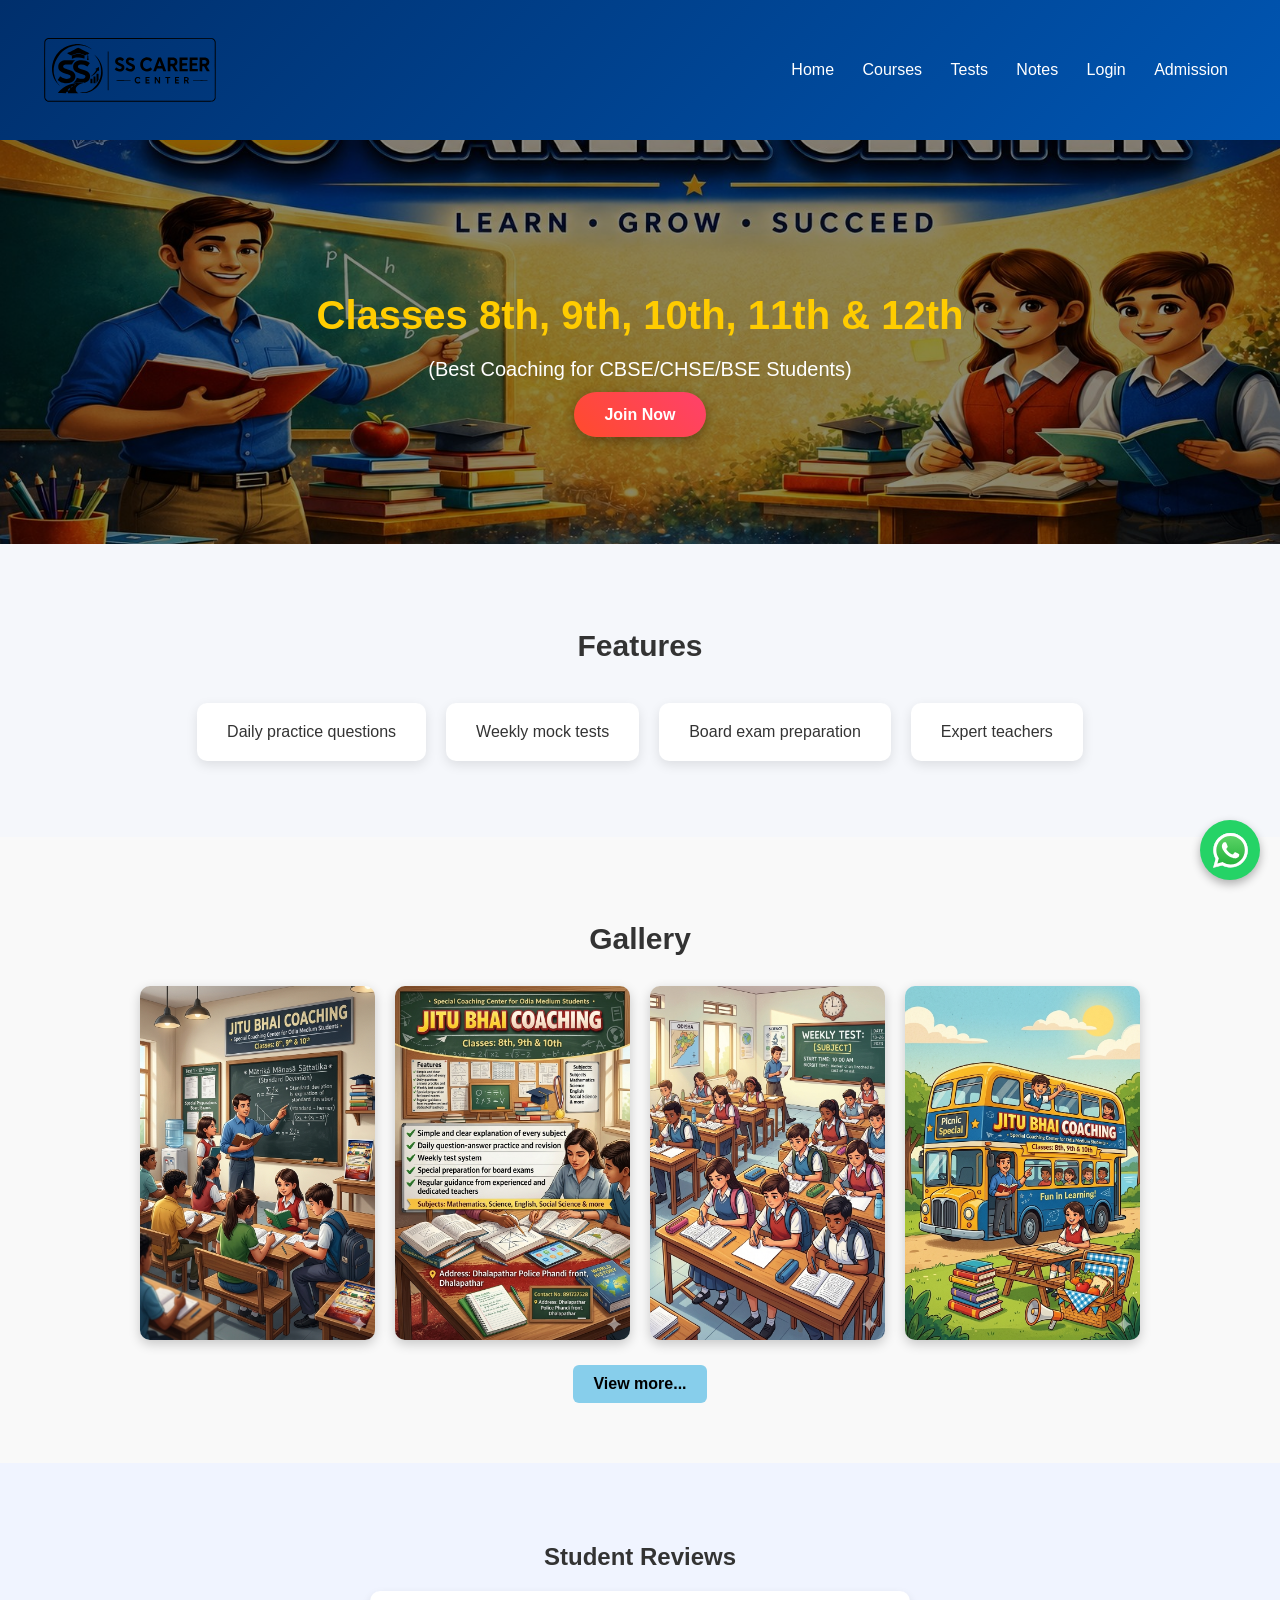
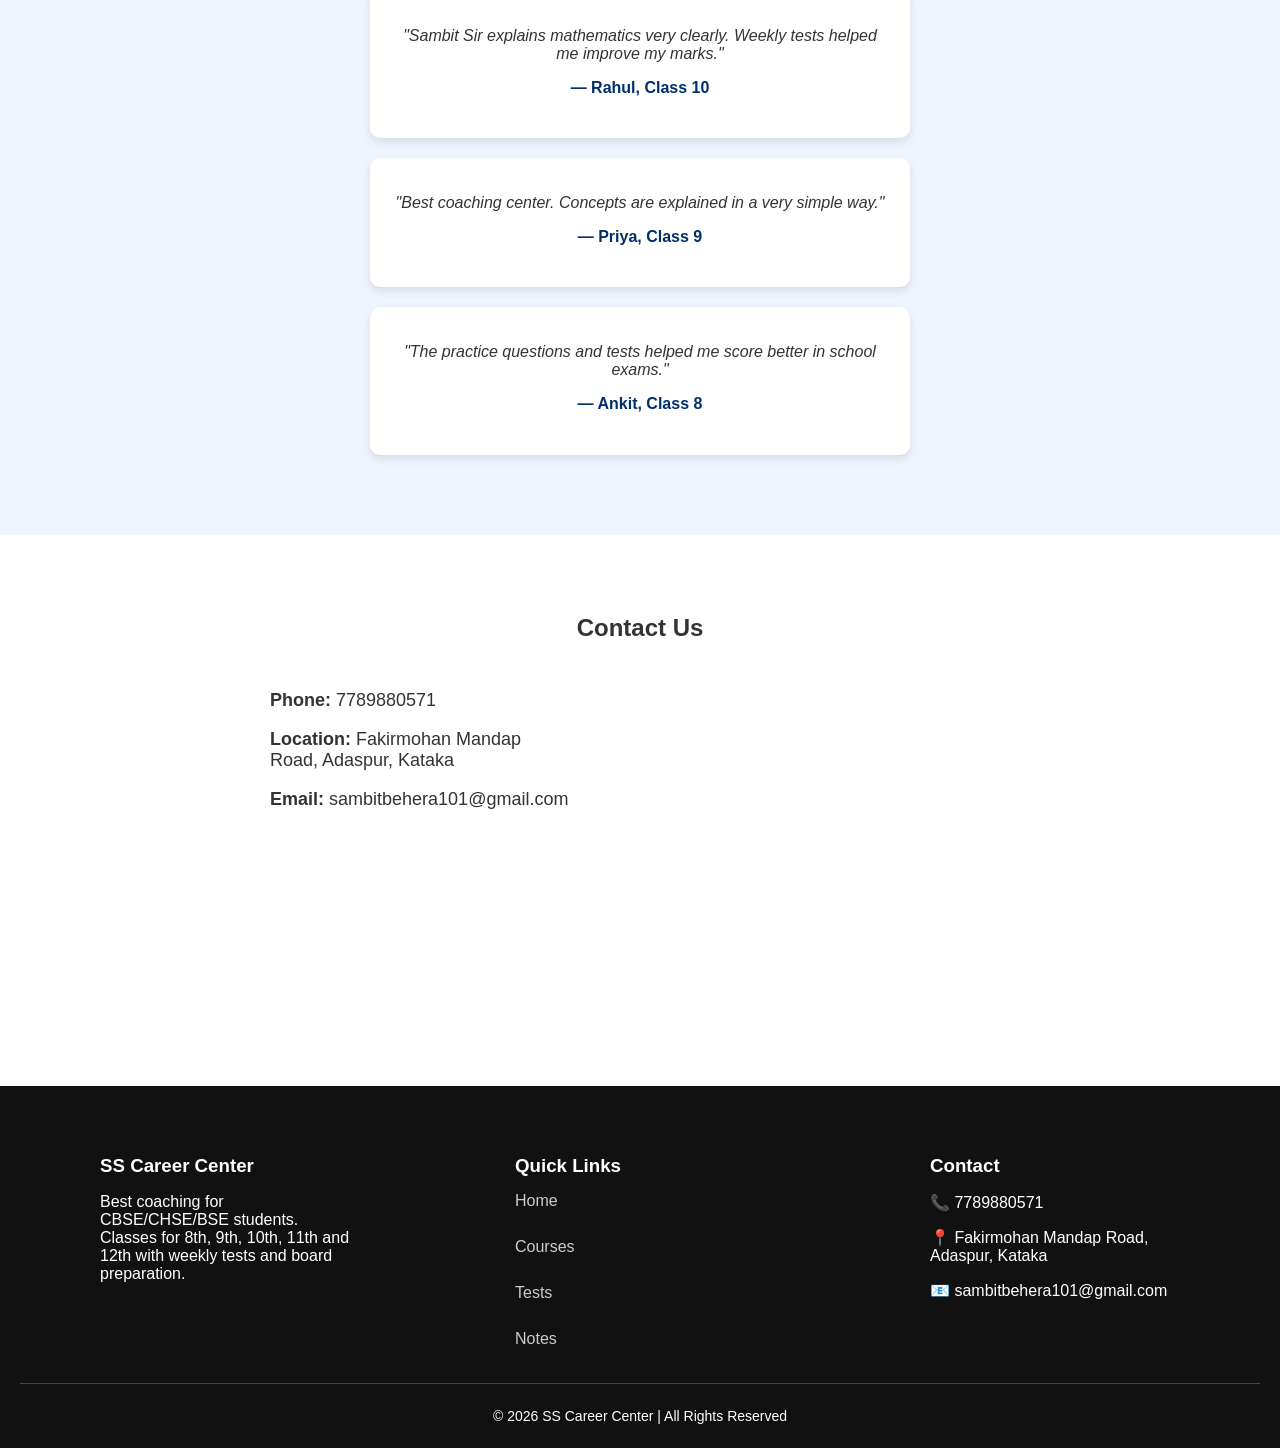
==== commit 0545c5e3: "Update index.html" ====
--- a/index.html
+++ b/index.html
@@ -41,7 +41,7 @@
 
 </section>
 
-<a href="https://wa.me/918917237528" class="whatsapp-float" target="_blank">
+<a href="https://wa.me/917789880571" class="whatsapp-float" target="_blank">
 <img src="images/whatsapp.svg" width="35">
 </a>
   
@@ -62,7 +62,7 @@
 
 <section class="gallery">
 
-<h2>JBC Gallery</h2>
+<h2>Gallery</h2>
 
 <div class="gallery-container">
 
@@ -83,14 +83,14 @@
 
 <div class="testimonial">
 
-<p>"Jitu Bhai explains mathematics very clearly. Weekly tests helped me improve my marks."</p>
+<p>"Sambit Sir explains mathematics very clearly. Weekly tests helped me improve my marks."</p>
 <h4>— Rahul, Class 10</h4>
 
 </div>
 
 <div class="testimonial">
 
-<p>"Best coaching for Odia medium students. Concepts are explained in a very simple way."</p>
+<p>"Best coaching center. Concepts are explained in a very simple way."</p>
 <h4>— Priya, Class 9</h4>
 
 </div>
@@ -112,16 +112,16 @@
 
 <div class="contact-info">
 
-<p><strong>Phone:</strong> 8917237528</p>
-<p><strong>Location:</strong> Dhalapathar Police Phandi Front</p>
-<p><strong>Email:</strong> jitubhaicoaching@gmail.com</p>
+<p><strong>Phone:</strong> 7789880571</p>
+<p><strong>Location:</strong> Fakirmohan Mandap Road, Adaspur, Kataka</p>
+<p><strong>Email:</strong> sambitbehera101@gmail.com</p>
 
 </div>
 
 <div class="map">
 
 <iframe
-src="https://www.google.com/maps/embed?pb=!1m18!1m12!1m3!1d3742.4701842944164!2d85.38466767502267!3d20.280796381187873!2m3!1f0!2f0!3f0!3m2!1i1024!2i768!4f13.1!3m3!1m2!1s0x3a18f7220537f923%3A0xf1464c77729b14f!2sJITU%20BHAI%20COACHING!5e0!3m2!1sen!2sin!4v1773714505773!5m2!1sen!2sin"
+src="https://www.google.com/maps/embed?pb=!1m18!1m12!1m3!1d936.0011526572974!2d86.01477942545482!3d20.21712945477965!2m3!1f0!2f0!3f0!3m2!1i1024!2i768!4f13.1!3m3!1m2!1s0x3a199c2106442adf%3A0x481363b441db29cf!2sAdaspur%2C%20Odisha%20754011!5e0!3m2!1sen!2sin!4v1788275295785!5m2!1sen!2sin"
 width="100%"
 height="350"
 style="border:0;"
@@ -140,8 +140,8 @@
 <div class="footer-container">
 
 <div class="footer-box">
-<h3>Jitu Bhai Coaching</h3>
-<p>Best coaching for Odia Medium students. Classes for 8th, 9th and 10th with weekly tests and board preparation.</p>
+<h3>SS Career Center</h3>
+<p>Best coaching for CBSE/CHSE/BSE students. Classes for 8th, 9th, 10th, 11th and 12th with weekly tests and board preparation.</p>
 </div>
 
 <div class="footer-box">
@@ -154,15 +154,15 @@
 
 <div class="footer-box">
 <h3>Contact</h3>
-<p>📞 8917237528</p>
-<p>📍 Dhalapathar Police Phandi Front</p>
-<p>📧 jitubhaicoaching@gmail.com</p>
+<p>📞 7789880571</p>
+<p>📍 Fakirmohan Mandap Road, Adaspur, Kataka</p>
+<p>📧 sambitbehera101@gmail.com</p>
 </div>
 
 </div>
 
 <div class="footer-bottom">
-<p>© 2026 Jitu Bhai Coaching | All Rights Reserved</p>
+<p>© 2026 SS Career Center | All Rights Reserved</p>
 </div>
 
 </footer>
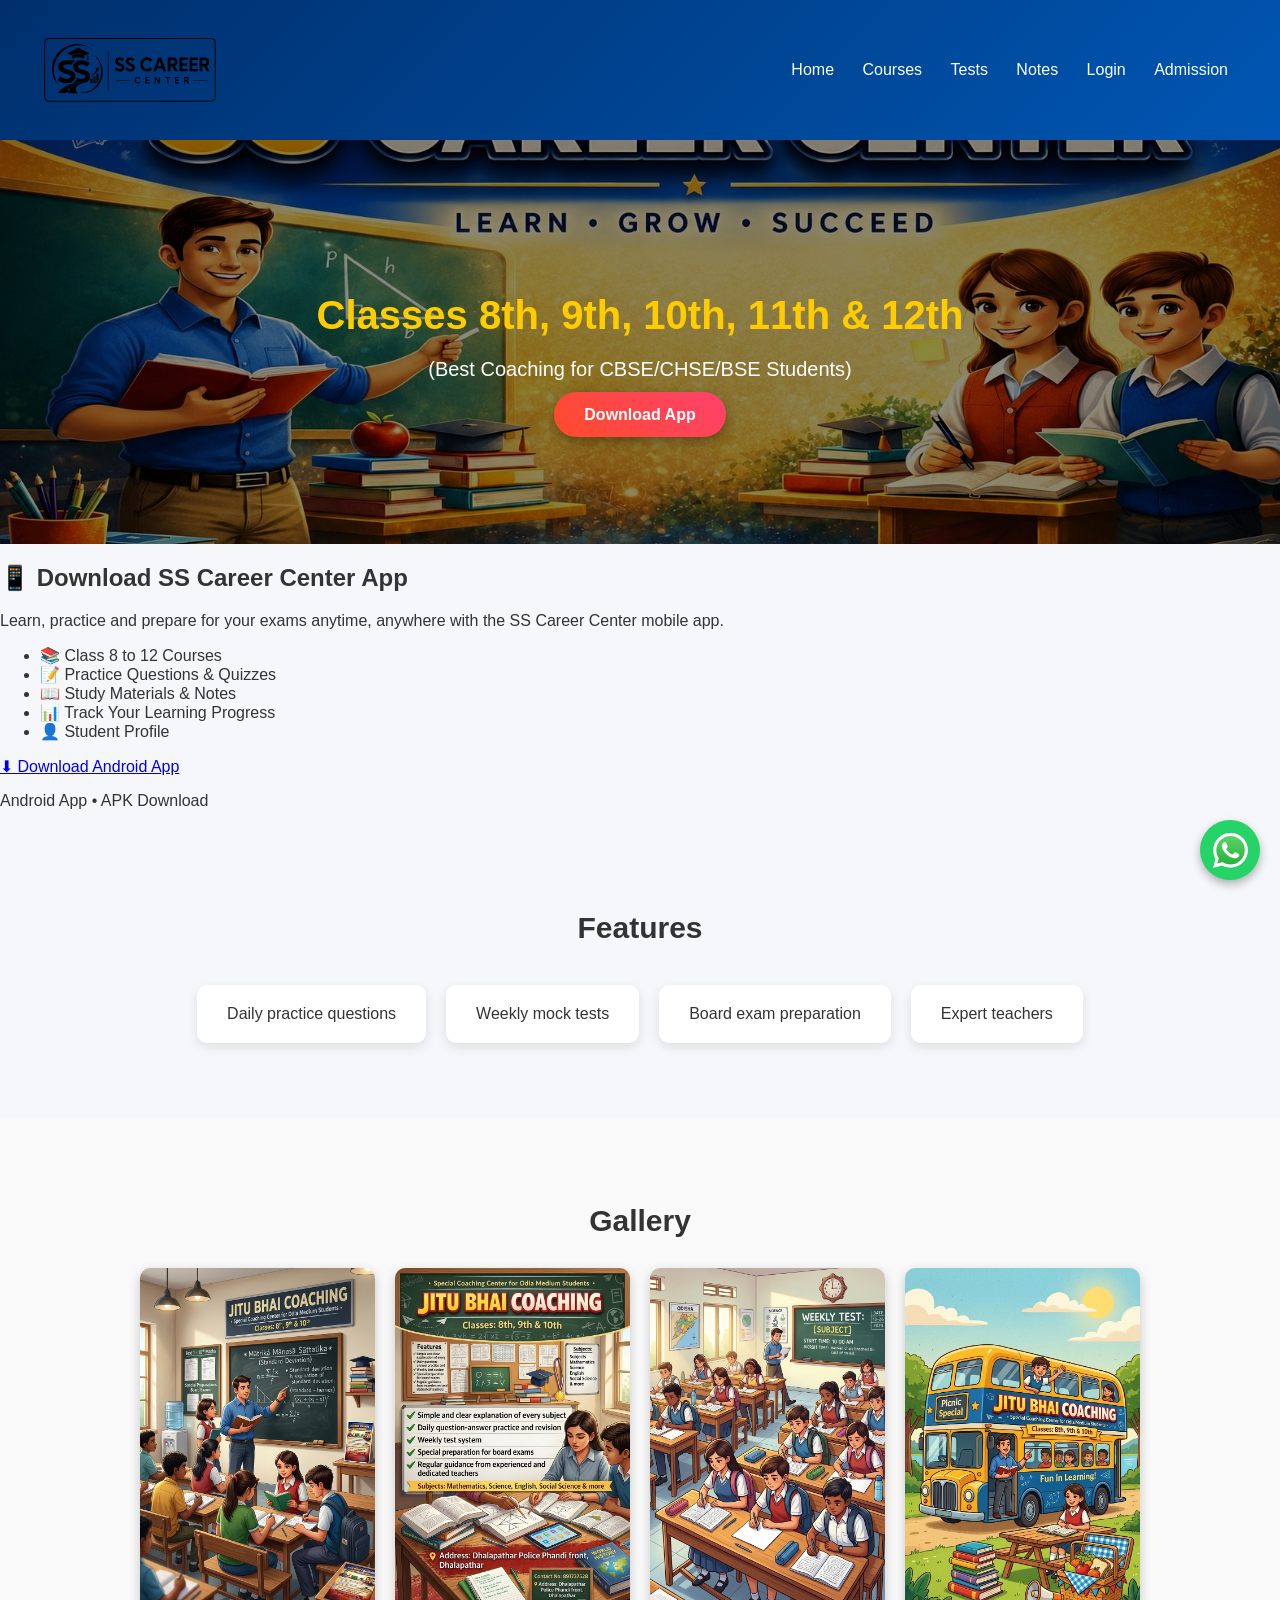
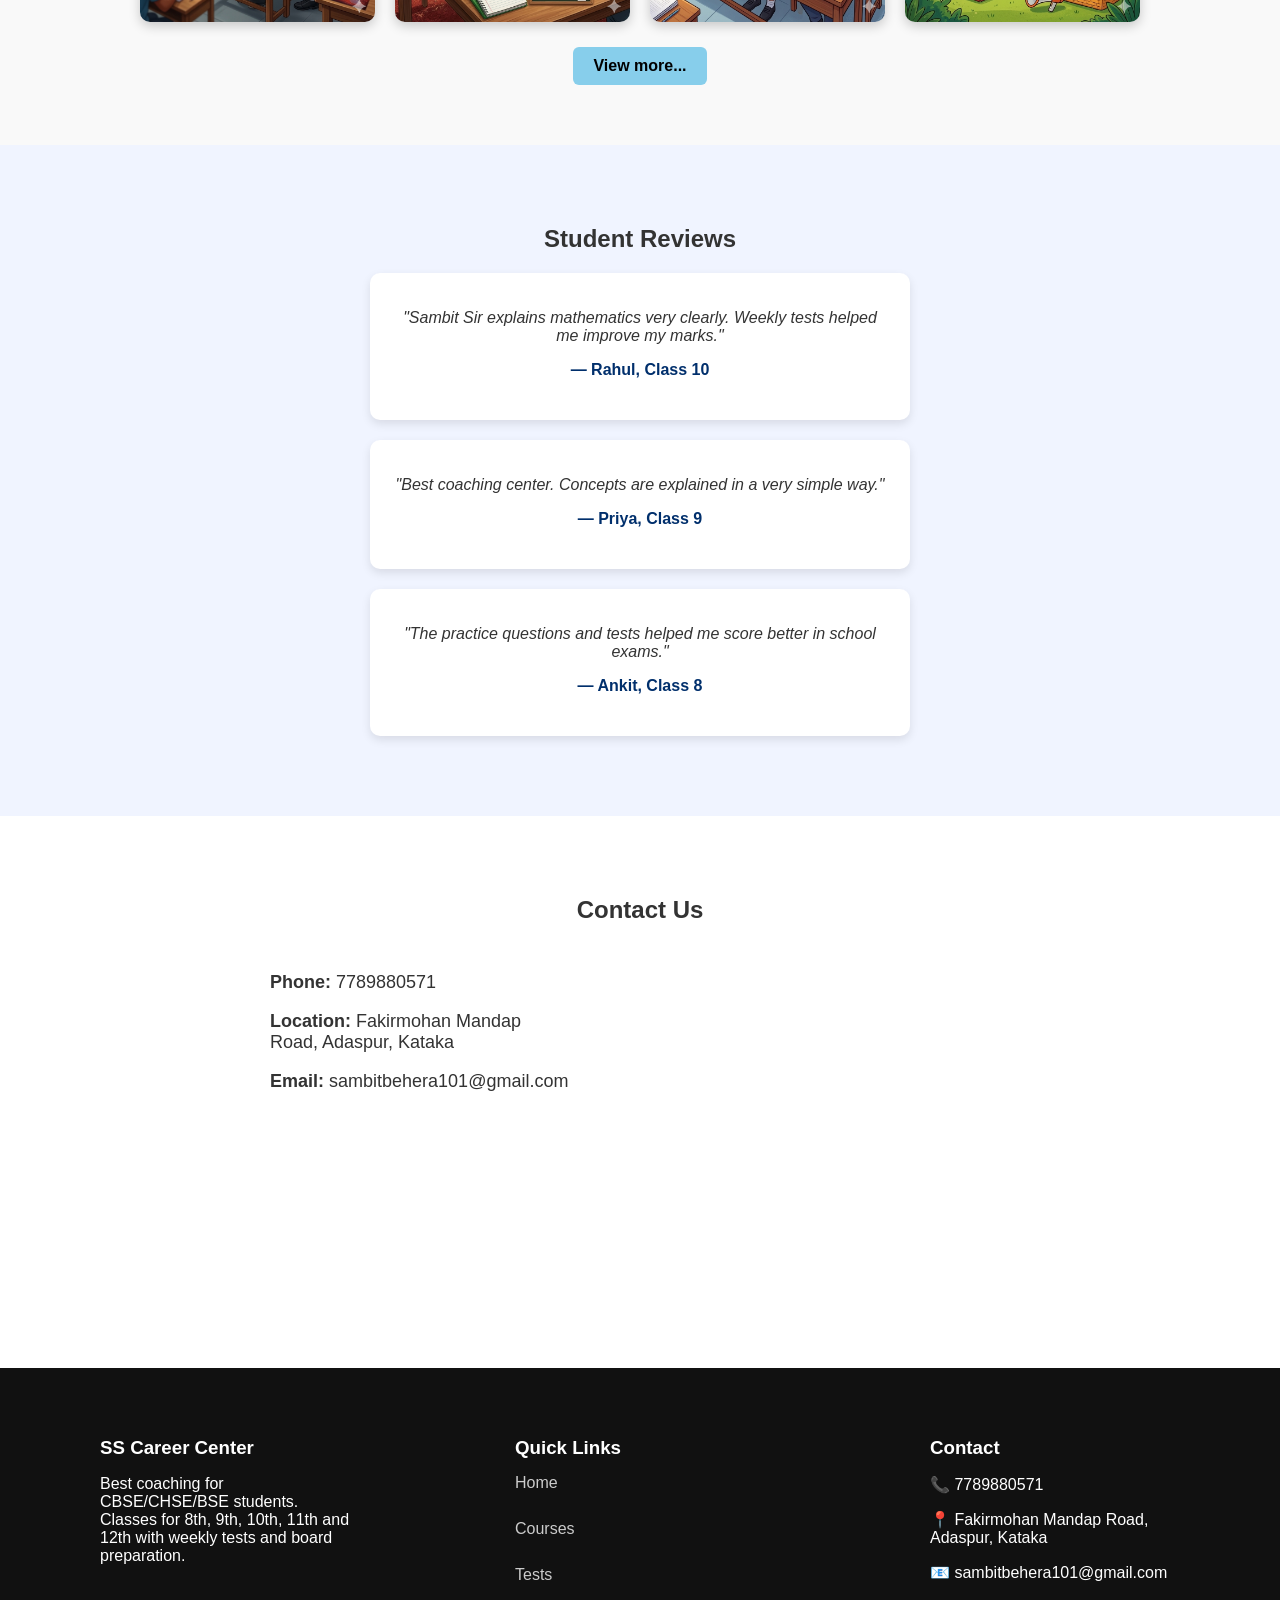
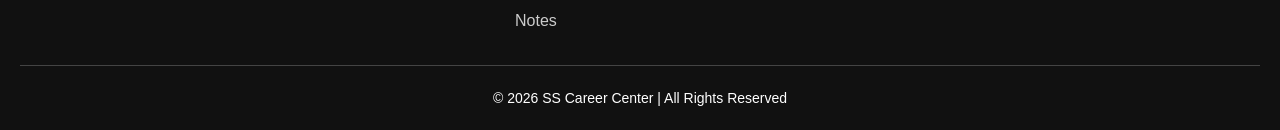
==== commit a6a87ad4: "Update index.html" ====
--- a/index.html
+++ b/index.html
@@ -2,8 +2,9 @@
 <html>
 <head>
 
-<title>Jitu Bhai Coaching</title>
-  <link rel="manifest" href="/manifest.json">
+<title>SS Career Center</title>
+
+<link rel="manifest" href="/manifest.json">
 <meta name="theme-color" content="#000000">
 
 <link rel="stylesheet" href="css/style.css">
@@ -31,20 +32,61 @@
 
 </header>
 
+
 <section class="hero">
 
 <h2 class="hero-title">Classes 8th, 9th, 10th, 11th & 12th</h2>
 
 <p class="hero-subtitle">(Best Coaching for CBSE/CHSE/BSE Students)</p>
 
-<a class="btn" href="register.html">Join Now</a>
-
-</section>
+<a class="btn" href="#download-app">Download App</a>
+
+</section>
+
+
+<!-- ─────────────────────────────
+     DOWNLOAD APP
+───────────────────────────── -->
+
+<section class="download-app" id="download-app">
+
+<h2>📱 Download SS Career Center App</h2>
+
+<p>
+Learn, practice and prepare for your exams anytime,
+anywhere with the SS Career Center mobile app.
+</p>
+
+<ul>
+
+<li>📚 Class 8 to 12 Courses</li>
+<li>📝 Practice Questions & Quizzes</li>
+<li>📖 Study Materials & Notes</li>
+<li>📊 Track Your Learning Progress</li>
+<li>👤 Student Profile</li>
+
+</ul>
+
+<a href="downloads/app-debug.apk"
+   class="download-btn"
+   download>
+
+⬇ Download Android App
+
+</a>
+
+<p class="download-note">
+Android App • APK Download
+</p>
+
+</section>
+
 
 <a href="https://wa.me/917789880571" class="whatsapp-float" target="_blank">
 <img src="images/whatsapp.svg" width="35">
 </a>
   
+
 <section class="features">
 
 <h2>Features</h2>
@@ -60,6 +102,7 @@
 
 </section>
 
+
 <section class="gallery">
 
 <h2>Gallery</h2>
@@ -77,6 +120,7 @@
 
 </section>
 
+
 <section class="testimonials">
 
 <h2>Student Reviews</h2>
@@ -103,6 +147,7 @@
 </div>
 
 </section>
+
 
 <section class="contact">
 
@@ -135,34 +180,52 @@
 
 </section>
   
+
 <footer class="footer">
 
 <div class="footer-container">
 
 <div class="footer-box">
+
 <h3>SS Career Center</h3>
-<p>Best coaching for CBSE/CHSE/BSE students. Classes for 8th, 9th, 10th, 11th and 12th with weekly tests and board preparation.</p>
-</div>
+
+<p>
+Best coaching for CBSE/CHSE/BSE students.
+Classes for 8th, 9th, 10th, 11th and 12th with weekly tests and board preparation.
+</p>
+
+</div>
+
 
 <div class="footer-box">
+
 <h3>Quick Links</h3>
+
 <a href="index.html">Home</a><br>
 <a href="courses.html">Courses</a><br>
 <a href="tests.html">Tests</a><br>
 <a href="materials.html">Notes</a>
-</div>
+
+</div>
+
 
 <div class="footer-box">
+
 <h3>Contact</h3>
+
 <p>📞 7789880571</p>
 <p>📍 Fakirmohan Mandap Road, Adaspur, Kataka</p>
 <p>📧 sambitbehera101@gmail.com</p>
-</div>
-
-</div>
+
+</div>
+
+</div>
+
 
 <div class="footer-bottom">
+
 <p>© 2026 SS Career Center | All Rights Reserved</p>
+
 </div>
 
 </footer>
